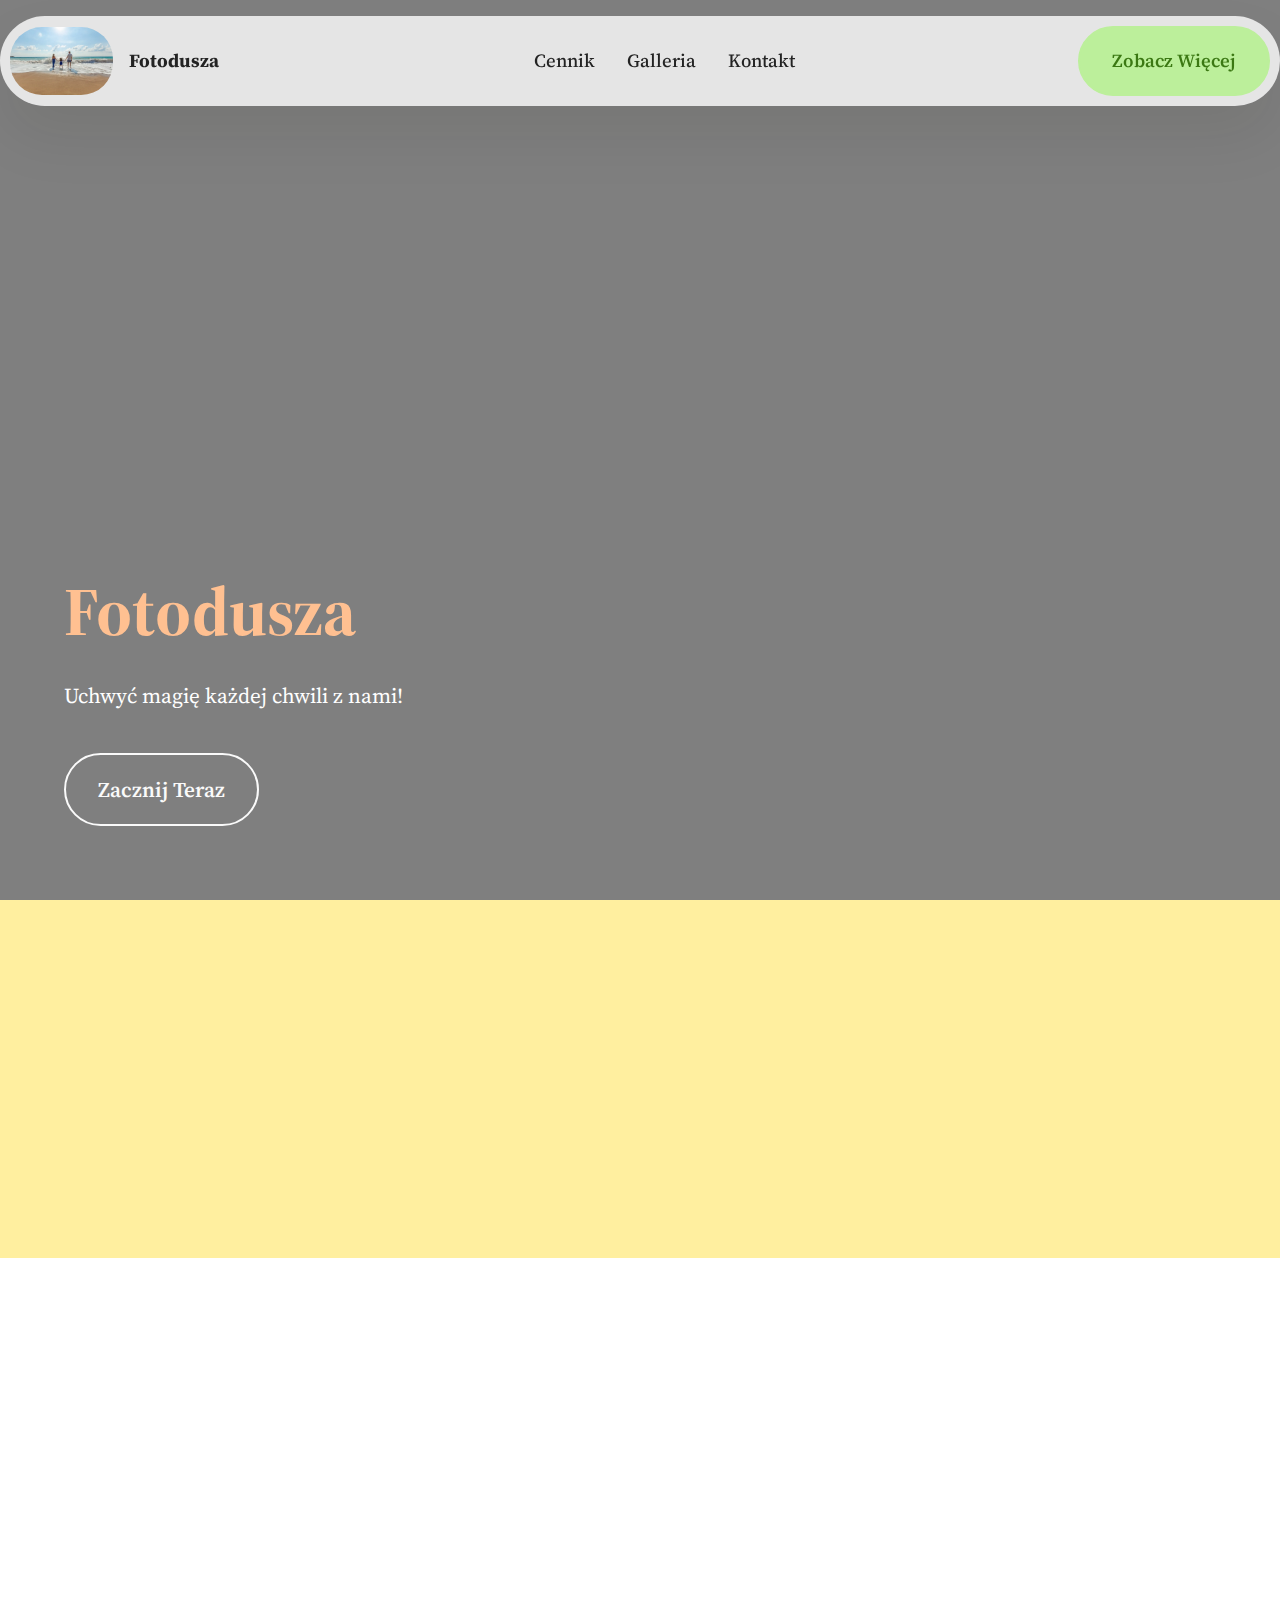
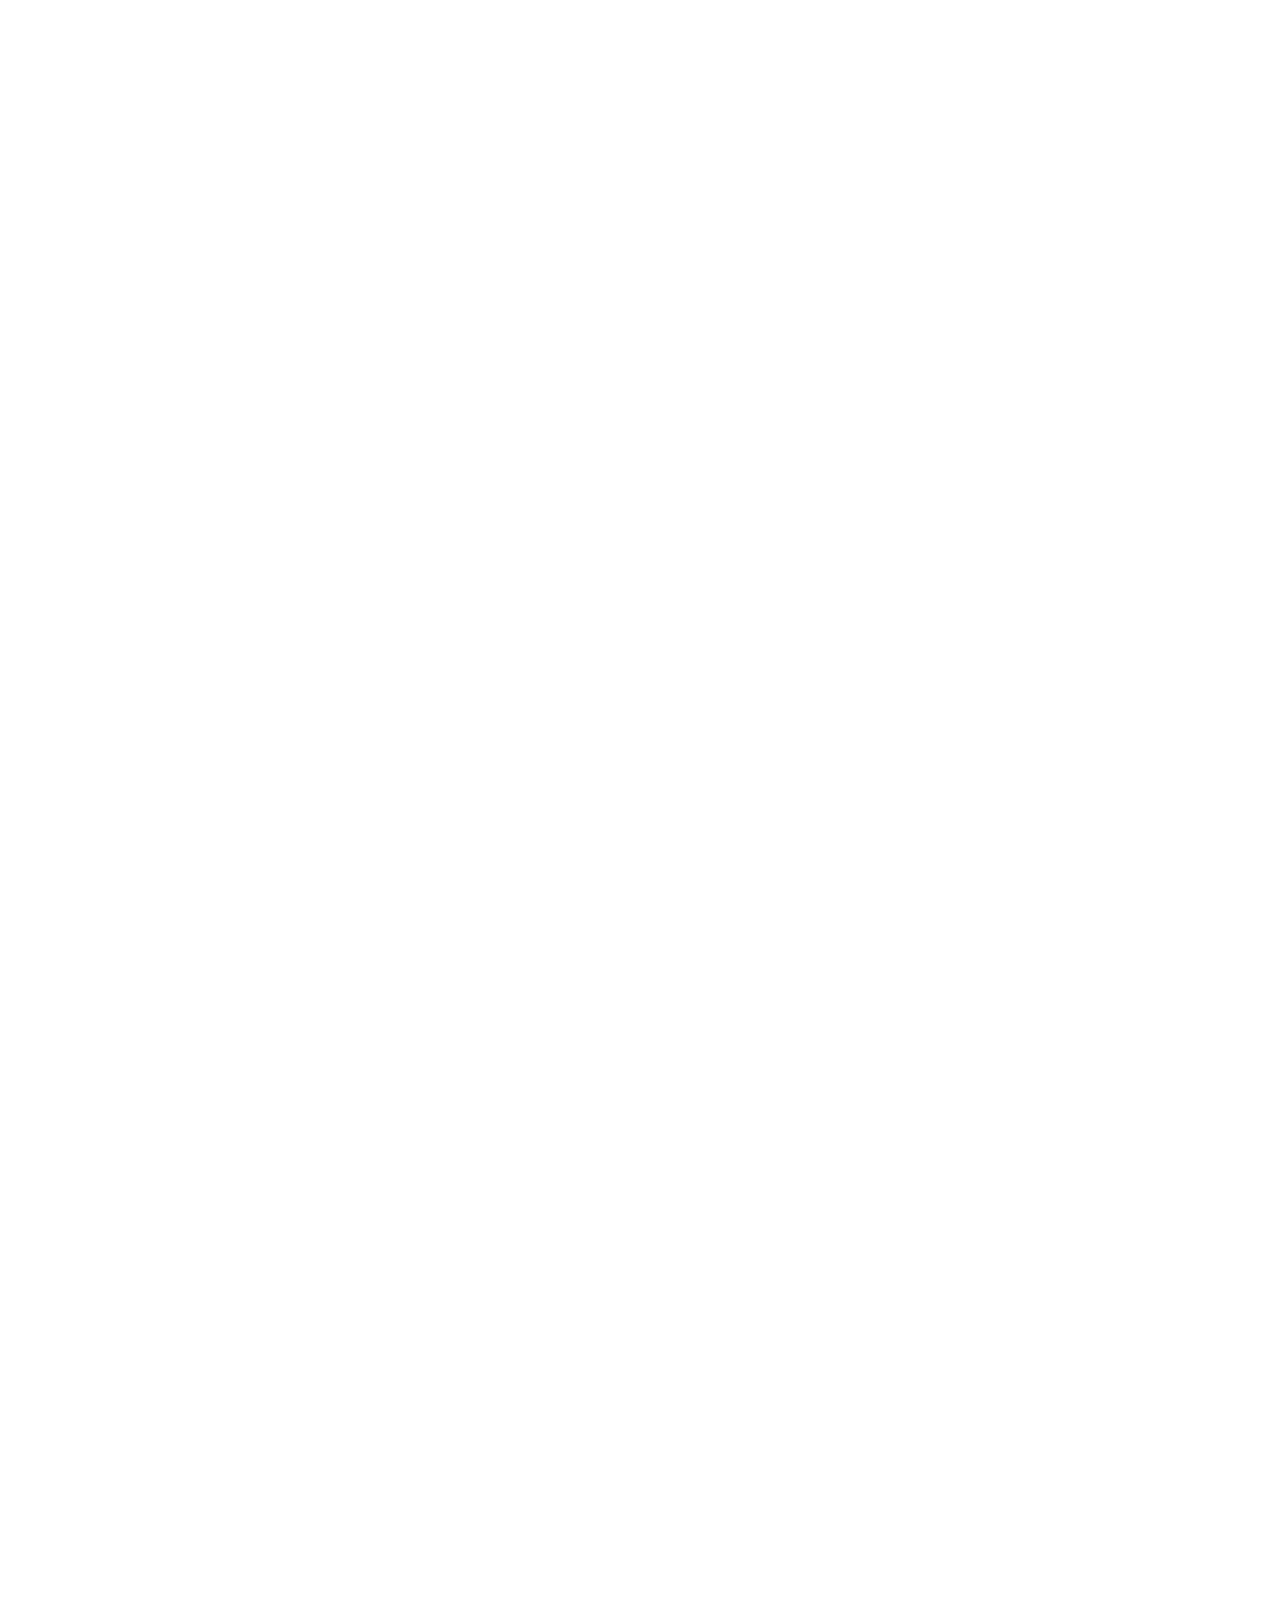
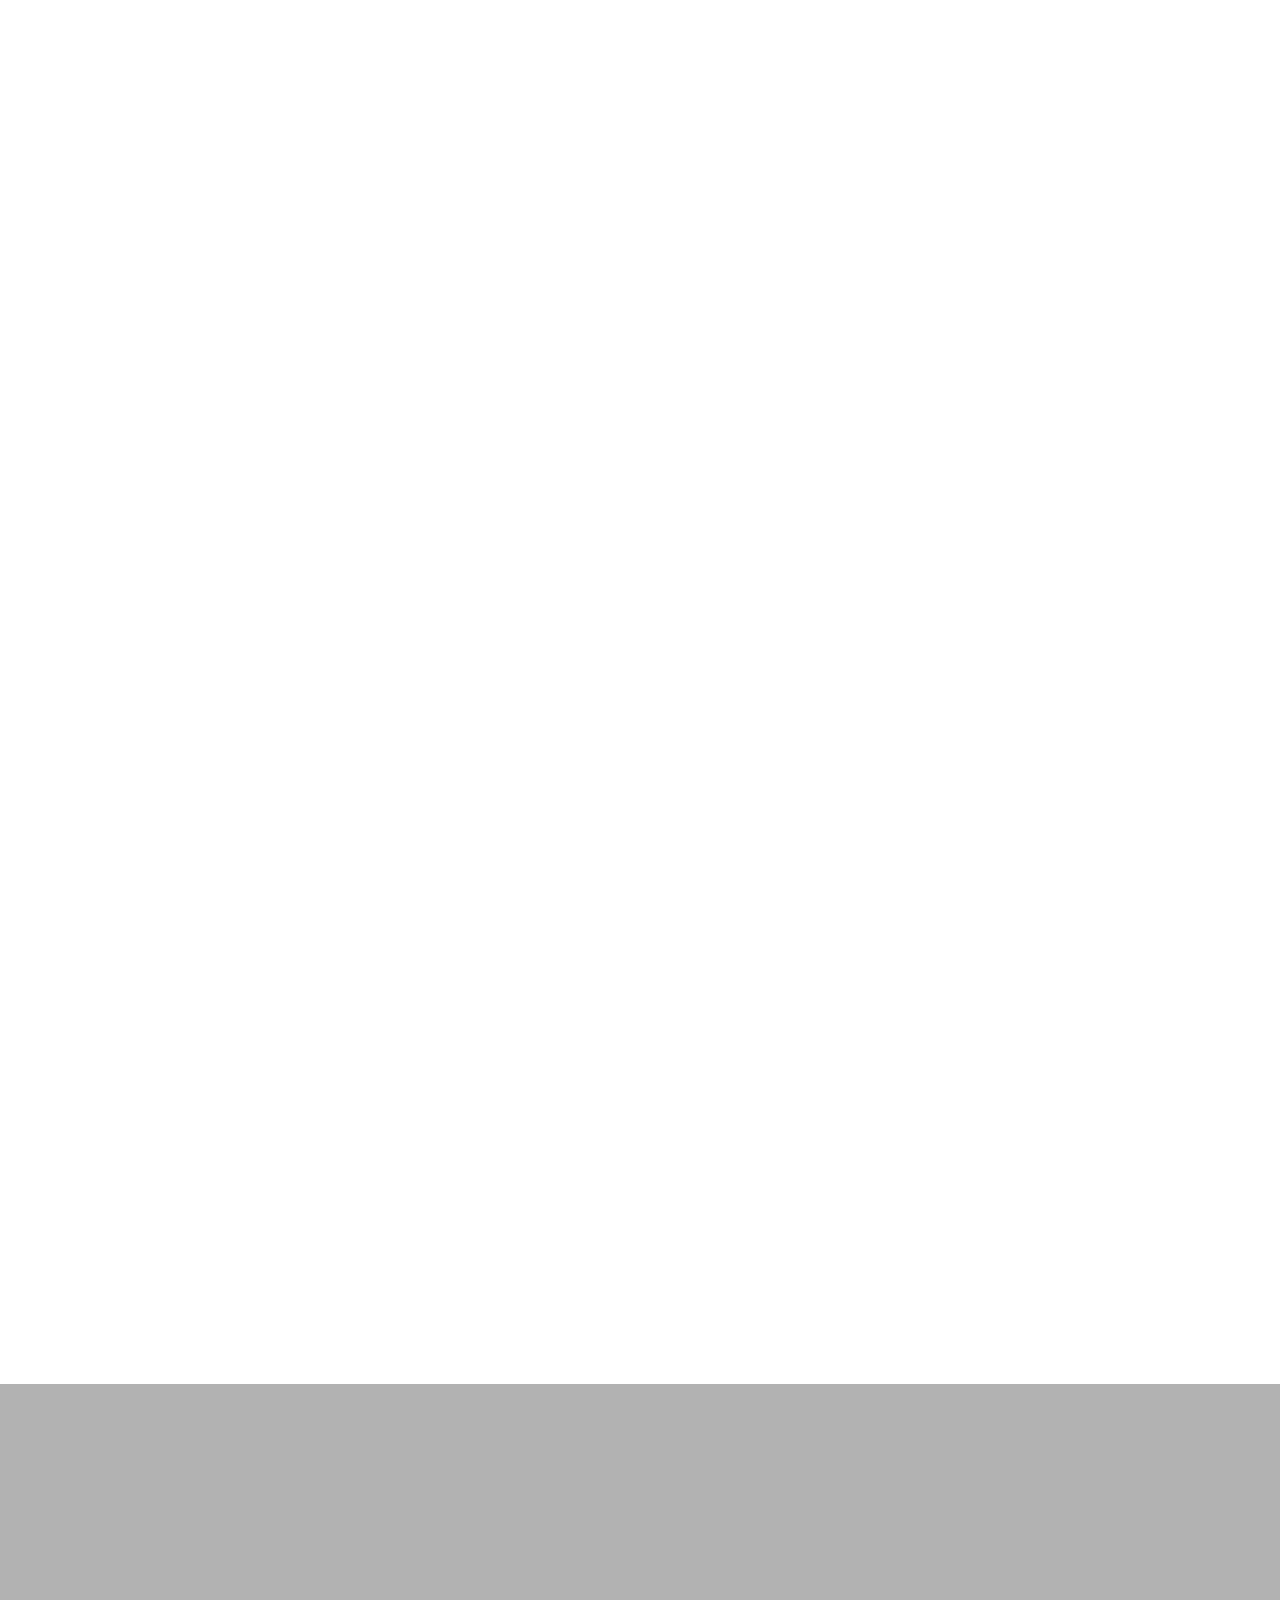
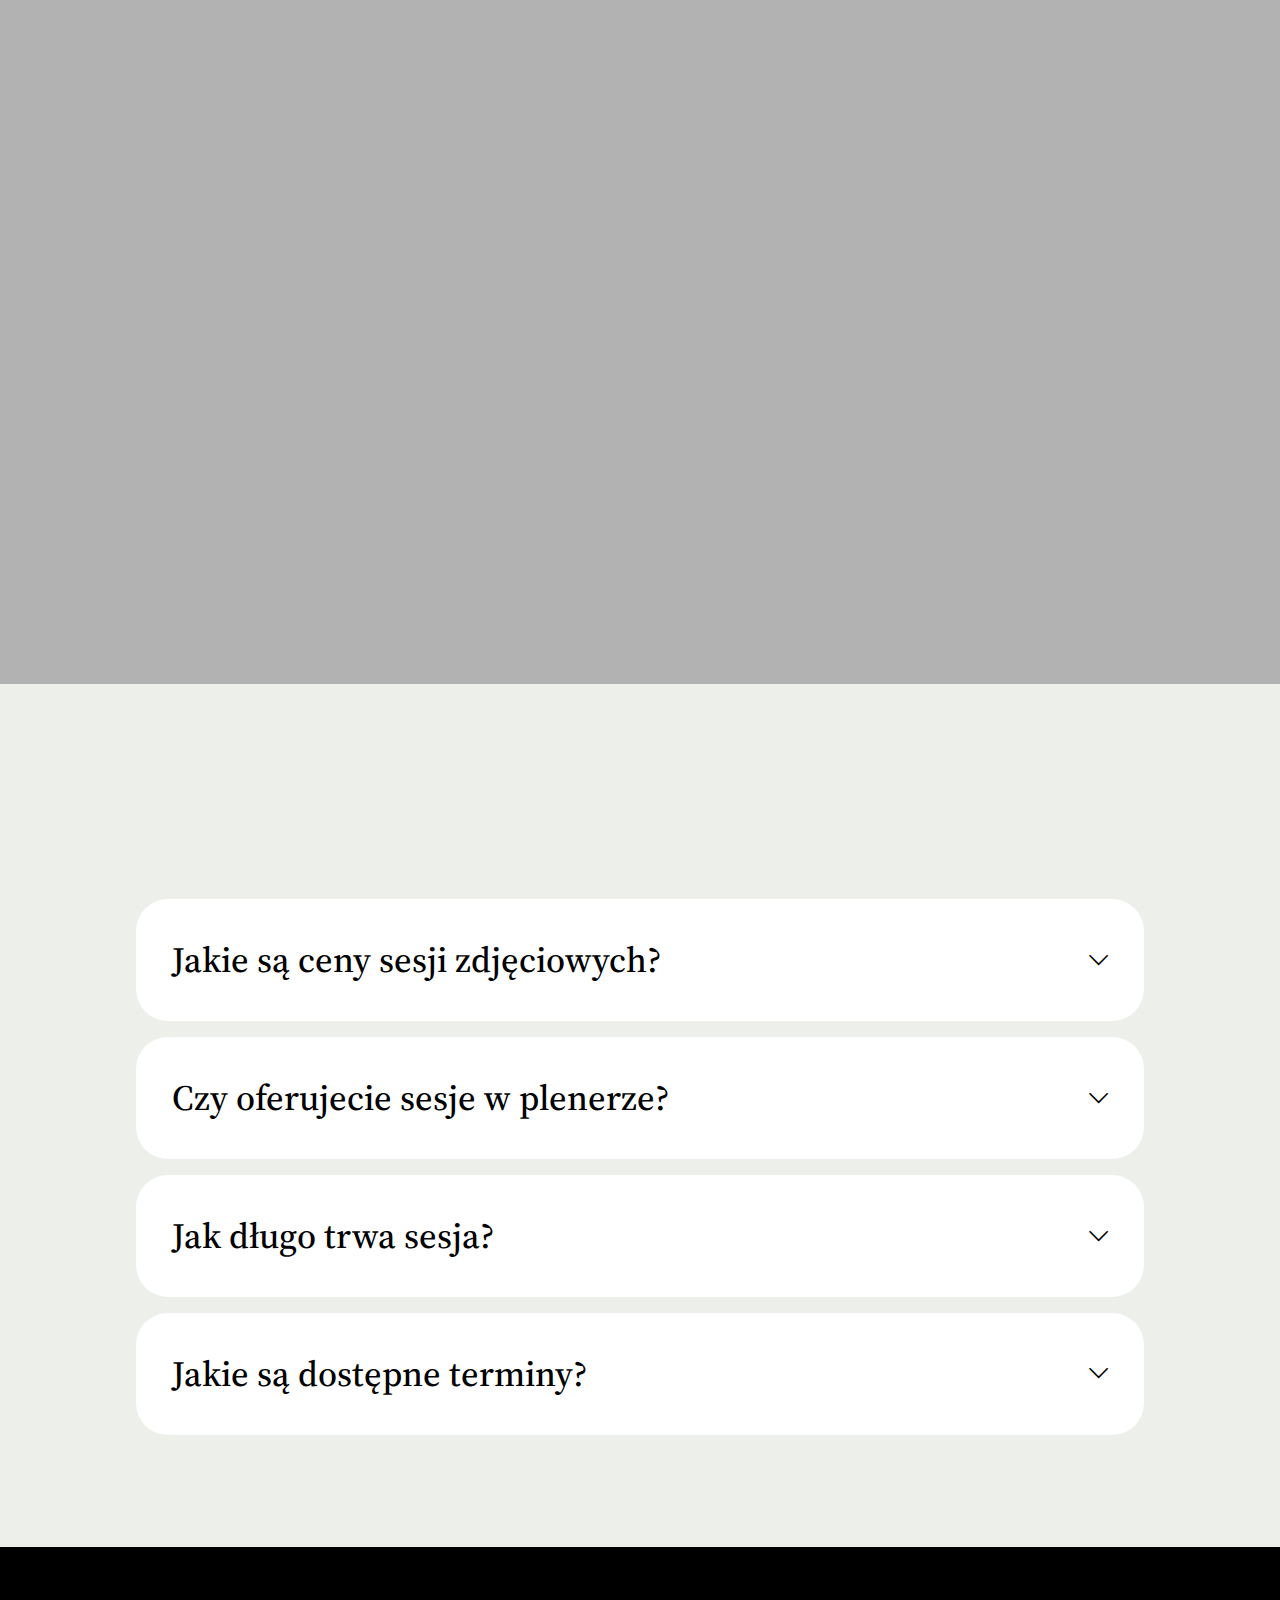
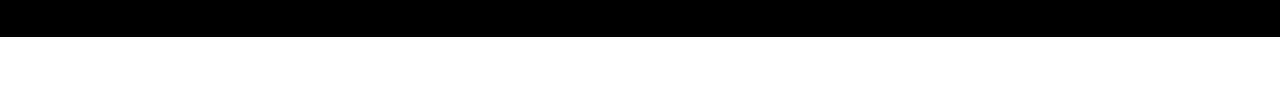
==== index.html @ f5d8857a "create github pages" ====
<!DOCTYPE html>
<html  >
<head>
  <!-- Site made with Mobirise Website Builder v5.9.18, https://mobirise.com -->
  <meta charset="UTF-8">
  <meta http-equiv="X-UA-Compatible" content="IE=edge">
  <meta name="generator" content="Mobirise v5.9.18, mobirise.com">
  <meta name="viewport" content="width=device-width, initial-scale=1, minimum-scale=1">
  <link rel="shortcut icon" href="assets/images/logo-128x94-2.png" type="image/x-icon">
  <meta name="description" content="Oferujemy wyjątkowe sesje zdjęciowe dla rodzin, dzieci oraz na różne okazje. Nasze fotografie uchwycą najpiękniejsze chwile w życiu.">
  
  
  <title>Strona główna</title>
  <link rel="stylesheet" href="assets/web/assets/mobirise-icons2/mobirise2.css">
  <link rel="stylesheet" href="assets/bootstrap/css/bootstrap.min.css">
  <link rel="stylesheet" href="assets/bootstrap/css/bootstrap-grid.min.css">
  <link rel="stylesheet" href="assets/bootstrap/css/bootstrap-reboot.min.css">
  <link rel="stylesheet" href="assets/parallax/jarallax.css">
  <link rel="stylesheet" href="assets/animatecss/animate.css">
  <link rel="stylesheet" href="assets/dropdown/css/style.css">
  <link rel="stylesheet" href="assets/theme/css/style.css">
  <link rel="preload" href="https://fonts.googleapis.com/css2?family=Source+Serif+4:wght@400;700&display=swap&display=swap" as="style" onload="this.onload=null;this.rel='stylesheet'">
  <noscript><link rel="stylesheet" href="https://fonts.googleapis.com/css2?family=Source+Serif+4:wght@400;700&display=swap&display=swap"></noscript>
  <link rel="preload" as="style" href="assets/mobirise/css/mbr-additional.css?v=KzySfZ"><link rel="stylesheet" href="assets/mobirise/css/mbr-additional.css?v=KzySfZ" type="text/css">

  
  
  
</head>
<body>
  
  <section data-bs-version="5.1" class="menu menu2 cid-uyliUuJ8Vn" once="menu" id="menu-5-uyliUuJ8Vn">
	

	<nav class="navbar navbar-dropdown navbar-fixed-top navbar-expand-lg">
		<div class="container">
			<div class="navbar-brand">
				<span class="navbar-logo">
					<a href="home.html">
						<img src="assets/images/photo-1475503572774-15a45e5d60b9.webp" alt="Mobirise Website Builder" style="height: 4.3rem;">
					</a>
				</span>
				<span class="navbar-caption-wrap"><a class="navbar-caption text-black text-primary display-4" href="home.html">Fotodusza</a></span>
			</div>
			<button class="navbar-toggler" type="button" data-toggle="collapse" data-bs-toggle="collapse" data-target="#navbarSupportedContent" data-bs-target="#navbarSupportedContent" aria-controls="navbarNavAltMarkup" aria-expanded="false" aria-label="Toggle navigation">
				<div class="hamburger">
					<span></span>
					<span></span>
					<span></span>
					<span></span>
				</div>
			</button>
			<div class="collapse navbar-collapse" id="navbarSupportedContent">
				<ul class="navbar-nav nav-dropdown" data-app-modern-menu="true"><li class="nav-item">
						<a class="nav-link link text-black text-primary display-4" href="price.html">Cennik</a>
					</li>
					<li class="nav-item">
						<a class="nav-link link text-black text-primary display-4" href="gallery.html" aria-expanded="false">Galleria</a>
					</li>
					<li class="nav-item"><a class="nav-link link text-black text-primary display-4" href="sessionreservation.html">Kontakt</a></li></ul>
				
				<div class="navbar-buttons mbr-section-btn"><a class="btn btn-primary display-4" href="gallery.html">Zobacz Więcej</a></div>
			</div>
		</div>
	</nav>
</section>

<section data-bs-version="5.1" class="header18 cid-uyliUuJtCs mbr-fullscreen" data-bg-video="https://www.youtube.com/watch?v=beuCGBB8l7E" id="hero-15-uyliUuJtCs">
  

  <div class="mbr-overlay" style="opacity: 0.5; background-color: rgb(0, 0, 0);"></div>
  <div class="container-fluid">
    <div class="row">
      <div class="content-wrap col-12 col-md-12">
        <h1 class="mbr-section-title mbr-fonts-style mbr-white mb-4 display-1">
          <strong>Fotodusza</strong></h1>
        
        <p class="mbr-fonts-style mbr-text mbr-white mb-4 display-7">Uchwyć magię każdej chwili z nami!</p>
        <div class="mbr-section-btn"><a class="btn btn-white-outline display-7" href="home.html#pricing-cards-1-uyliUuLAeD">Zacznij Teraz</a></div>
      </div>
    </div>
  </div>
</section>

<section data-bs-version="5.1" class="header09 cid-uyliUuJypc" id="call-to-action-7-uyliUuJypc">
    
    
    
    <div class="container">
        <div class="row">
            <div class="col-12 col-md-8">
                <h1 class="mbr-section-title mbr-fonts-style mb-4 display-1"><strong>Fotodusza</strong></h1>
                <p class="mbr-fonts-style mbr-text mb-4 display-7">Niech Twoje wspomnienia będą wieczne!</p>
                <div class="mbr-section-btn"><a class="btn btn-primary display-7" href="sessionreservation.html">Zarezerwuj Sesję</a> 
                    <a class="btn btn-secondary display-7" href="gallery.html">Przeglądaj Galerię</a></div>
            </div>
        </div>
    </div>
</section>

<section data-bs-version="5.1" class="article4 cid-uyliUuKwSD" id="about-us-4-uyliUuKwSD">
	

	
	

	<div class="container">
		<div class="row justify-content-center">
			<div class="col-12 col-md-12 col-lg-6 image-wrapper">
				<img class="w-100" src="assets/images/img-20241215-wa0000-828x828.webp" alt="Mobirise Website Builder">
			</div>
			<div class="col-12 col-md-12 col-lg">
				<div class="text-wrapper align-left">
					<h1 class="mbr-section-title mbr-fonts-style mb-4 display-2">
						<strong>Zatrzymaj Chwile</strong>
					</h1>
					<p class="mbr-text mbr-fonts-style mb-3 display-7">Tu Anka i Beata. Witaj w naszym świecie, gdzie każda chwila jest wart zatrzymania! Jesteśmy pasjonatkami fotografii rodzinnej, kobiecej i okolicznościowej. Uwielbiamy chwytać te magiczne momenty, które sprawiają, że życie jest piękne.</p>

					<p class="mbr-text mbr-fonts-style mb-3 display-7">Nasze zdjęcia to nie tylko obrazy, to historie pełne emocji, radości i miłości. Z nami każda sesja to przygoda, a każdy uśmiech to skarb, który chcemy uwiecznić na zawsze.</p>
					<p class="mbr-text mbr-fonts-style mb-3 display-7">Nie czekaj, aż życie przeleci obok! Zrób krok w stronę niezapomnianych wspomnień i pozwól nam uchwycić Twoje najpiękniejsze chwile!</p>
					
				</div>
			</div>
		</div>
	</div>
</section>

<section data-bs-version="5.1" class="gallery07 cid-uyliUuJOPd" id="gallery-16-uyliUuJOPd">
  
  
  <div class="container-fluid gallery-wrapper">
    <div class="row justify-content-center">
      <div class="col-12 content-head">
        <div class="mbr-section-head mb-5">
          <h4 class="mbr-section-title mbr-fonts-style align-center mb-0 display-2">
            <strong>Nasze Ujęcia</strong>
          </h4>
          
        </div>
      </div>
    </div>
    <div class="grid-container">
      <div class="grid-container-3 moving-left" style="transform: translate3d(-200px, 0px, 0px);">
        <div class="grid-item">
          <img src="assets/images/zdjcie-whatsapp-2024-12-29-o-23.44.43-b1a44b23-921x921.webp" alt="Mobirise Website Builder">
        </div>
        <div class="grid-item">
          <img src="assets/images/zdjcie-whatsapp-2024-12-29-o-23.44.44-84842226-921x921.webp" alt="Mobirise Website Builder">
        </div>
        <div class="grid-item">
          <img src="assets/images/zdjcie-whatsapp-2024-12-29-o-23.44.44-6c4c3e9f-921x921.webp" alt="Mobirise Website Builder">
        </div>
        <div class="grid-item">
          <img src="assets/images/zdjcie-whatsapp-2024-12-29-o-23.44.44-e406572e-921x921.webp" alt="Mobirise Website Builder">
        </div>
      </div>
    </div>
  </div>
</section>

<section data-bs-version="5.1" class="image02 cid-uyliUuKkl1 mbr-fullscreen mbr-parallax-background" id="image-13-uyliUuKkl1">
    
    
    <div class="container">
        <div class="row"></div>
    </div>
</section>

<section data-bs-version="5.1" class="features03 cid-uyliUuKbkC" id="events-1-uyliUuKbkC">
  
  
  <div class="container-fluid">
    <div class="row justify-content-center mb-5">
      <div class="col-12 content-head">
        
      </div>
    </div>
    <div class="row">
      <div class="item features-image col-12 col-md-6 col-lg-3 active">
        <div class="item-wrapper">
          <div class="item-img mb-3">
            <img src="assets/images/dsc02647-4-646x646.webp" alt="Mobirise Website Builder" title="">
          </div>
          <div class="item-content align-left">
            <h5 class="item-title mbr-fonts-style mt-0 mb-2 display-5">
              <strong>Sesja Rodzinna</strong>
            </h5>
            <p class="mbr-text mbr-fonts-style mb-3 display-7">Zatrzymaj czas z rodziną! Uwiecznij wspólne chwile w pięknej scenerii.</p>
            <p class="mbr-text mbr-fonts-style mb-3 display-7"></p>
            <div class="mbr-section-btn item-footer"><a href="sessionreservation.html" class="btn item-btn btn-primary display-7">Zarezerwuj</a></div>
          </div>
        </div>
      </div>
      <div class="item features-image col-12 col-md-6 col-lg-3">
        <div class="item-wrapper">
          <div class="item-img mb-3">
            <img src="assets/images/dsc02125-646x1034.webp" alt="Mobirise Website Builder" title="" data-slide-to="1" data-bs-slide-to="1">
          </div>
          <div class="item-content align-left">
            <h5 class="item-title mbr-fonts-style mb-2 mt-0 display-5">
              <strong>Sesja Dziecięca</strong>
            </h5>
            <p class="mbr-text mbr-fonts-style mb-3 display-7">Uchwyć beztroskie chwile swojego dziecka w radosnej atmosferze!</p>
            <p class="mbr-text mbr-fonts-style mb-3 display-7"></p>
            <div class="mbr-section-btn item-footer"><a href="sessionreservation.html" class="btn item-btn btn-primary display-7">Zarezerwuj</a></div>
          </div>
        </div>
      </div>
      <div class="item features-image col-12 col-md-6 col-lg-3">
        <div class="item-wrapper">
          <div class="item-img mb-3">
            <img src="assets/images/zdjcie-whatsapp-2024-12-30-o-17.41.54-74c3bacb-646x724.webp" alt="Mobirise Website Builder" title="" data-slide-to="2" data-bs-slide-to="2">
          </div>
          <div class="item-content align-left">
            <h5 class="item-title mbr-fonts-style mb-2 mt-0 display-5">
              <strong>Okazjonalne Sesje Tematyczne</strong>
            </h5>
            <p class="mbr-text mbr-fonts-style mb-3 display-7">Świętuj ważne momenty z nami! Uwiecznij swoje wyjątkowe okazje.</p>
            <p class="mbr-text mbr-fonts-style mb-3 display-7"></p>
            <div class="mbr-section-btn item-footer"><a href="sessionreservation.html" class="btn item-btn btn-primary display-7">Zarezerwuj</a></div>
          </div>
        </div>
      </div>
      <div class="item features-image col-12 col-md-6 col-lg-3">
        <div class="item-wrapper">
          <div class="item-img mb-3">
            <img src="assets/images/zdjcie-whatsapp-2024-12-30-o-17.41.56-5ba23032-646x969.webp" alt="Mobirise Website Builder" title="" data-slide-to="2" data-bs-slide-to="2">
          </div>
          <div class="item-content align-left">
            <h5 class="item-title mbr-fonts-style mb-2 mt-0 display-5">
              <strong>Sesja Kobieca</strong></h5>
            <p class="mbr-text mbr-fonts-style mb-3 display-7">Zanurz się w naturze i stwórz niezapomniane wspomnienia w plenerze!</p>
            <p class="mbr-text mbr-fonts-style mb-3 display-7"></p>
            <div class="mbr-section-btn item-footer"><a href="sessionreservation.html" class="btn item-btn btn-primary display-7">Zarezerwuj</a></div>
          </div>
        </div>
      </div>
    </div>
  </div>
</section>

<section data-bs-version="5.1" class="header18 cid-uyliUuL403 mbr-fullscreen" data-bg-video="https://www.youtube.com/watch?v=5b1ZELvsKmo" id="video-5-uyliUuL403">
  

  <div class="mbr-overlay" style="opacity: 0.3; background-color: rgb(0, 0, 0);"></div>
  <div class="container-fluid">
    <div class="row">
    </div>
  </div>
</section>

<section data-bs-version="5.1" class="list1 cid-uysrzPPRHW" id="list01-n">	
    
	
	<div class="container">
		<div class="row justify-content-center">
			<div class="col-12 col-md-12 col-lg-10 m-auto">
				<div class="content">
					<div class="row justify-content-center mb-5">
						<div class="col-12 content-head">
							<div class="mbr-section-head">
								<h4 class="mbr-section-title mbr-fonts-style align-center mb-0 display-2"><strong>Najczęściej zadawane pytania.</strong></h4>
								
							</div>
						</div>
					</div>
					<div id="bootstrap-accordion_8" class="panel-group accordionStyles accordion" role="tablist" aria-multiselectable="true">
						<div class="card">
							<div class="card-header" role="tab" id="headingOne">
								<a role="button" class="panel-title collapsed" data-toggle="collapse" data-bs-toggle="collapse" data-core="" href="#collapse1_8" aria-expanded="false" aria-controls="collapse1">
									<h6 class="panel-title-edit mbr-semibold mbr-fonts-style mb-0 display-5">Jakie są ceny sesji zdjęciowych?
									</h6>
									<span class="sign mbr-iconfont mobi-mbri-arrow-down"></span>
								</a>
							</div>
							<div id="collapse1_8" class="panel-collapse noScroll collapse" role="tabpanel" aria-labelledby="headingOne" data-parent="#accordion" data-bs-parent="#bootstrap-accordion_8">
								<div class="panel-body">
									<p class="mbr-fonts-style panel-text display-7">Ceny zaczynają się od 200 zł za sesję.</p>
								</div>
							</div>
						</div>
						<div class="card">
							<div class="card-header" role="tab" id="headingOne">
								<a role="button" class="panel-title collapsed" data-toggle="collapse" data-bs-toggle="collapse" data-core="" href="#collapse2_8" aria-expanded="false" aria-controls="collapse2">
									<h6 class="panel-title-edit mbr-semibold mbr-fonts-style mb-0 display-5">Czy oferujecie sesje w plenerze?
									</h6>
									<span class="sign mbr-iconfont mobi-mbri-arrow-down"></span>
								</a>
							</div>
							<div id="collapse2_8" class="panel-collapse noScroll collapse" role="tabpanel" aria-labelledby="headingOne" data-parent="#accordion" data-bs-parent="#bootstrap-accordion_8">
								<div class="panel-body">
									<p class="mbr-fonts-style panel-text display-7">Oczywiście! Plener to nasza specjalność.</p>
								</div>
							</div>
						</div>
						<div class="card">
							<div class="card-header" role="tab" id="headingOne">
								<a role="button" class="panel-title collapsed" data-toggle="collapse" data-bs-toggle="collapse" data-core="" href="#collapse3_8" aria-expanded="false" aria-controls="collapse3">
									<h6 class="panel-title-edit mbr-semibold mbr-fonts-style mb-0 display-5">Jak długo trwa sesja?
									</h6>
									<span class="sign mbr-iconfont mobi-mbri-arrow-down"></span>
								</a>
							</div>
							<div id="collapse3_8" class="panel-collapse noScroll collapse" role="tabpanel" aria-labelledby="headingOne" data-parent="#accordion" data-bs-parent="#bootstrap-accordion_8">
								<div class="panel-body">
									<p class="mbr-fonts-style panel-text display-7">Sesja trwa zazwyczaj 1-2 godziny.</p>
								</div>
							</div>
						</div>
						<div class="card">
							<div class="card-header" role="tab" id="headingOne">
								<a role="button" class="panel-title collapsed" data-toggle="collapse" data-bs-toggle="collapse" data-core="" href="#collapse4_8" aria-expanded="false" aria-controls="collapse4">
									<h6 class="panel-title-edit mbr-semibold mbr-fonts-style mb-0 display-5">Jakie są dostępne terminy?
									</h6>
									<span class="sign mbr-iconfont mobi-mbri-arrow-down"></span>
								</a>
							</div>
							<div id="collapse4_8" class="panel-collapse noScroll collapse" role="tabpanel" aria-labelledby="headingOne" data-parent="#accordion" data-bs-parent="#bootstrap-accordion_8">
								<div class="panel-body">
									<p class="mbr-fonts-style panel-text display-7">Terminy są elastyczne, dostosujemy je do Ciebie.</p>
								</div>
							</div>
						</div>
						
						
					</div>
				</div>
			</div>
		</div>
	</div>
</section>

<section data-bs-version="5.1" class="footer4 cid-uyorxjNtkh" once="footers" id="footer04-i">

    

    

    <div class="container">
        <div class="media-container-row align-center mbr-white">
            <div class="col-12">
                <p class="mbr-text mb-0 mbr-fonts-style display-7">© 2025 Fotodusza</p>
            </div>
        </div>
    </div>
</section><section class="display-7" style="padding: 0;align-items: center;justify-content: center;flex-wrap: wrap;    align-content: center;display: flex;position: relative;height: 4rem;"><a href="https://mobiri.se/3662312" style="flex: 1 1;height: 4rem;position: absolute;width: 100%;z-index: 1;"><img alt="" style="height: 4rem;" src="[data-uri]"></a><p style="margin: 0;text-align: center;" class="display-7">&#8204;</p><a style="z-index:1" href="https://mobirise.com/builder/ai-website-creator.html">AI Website Creator</a></section><script src="assets/bootstrap/js/bootstrap.bundle.min.js"></script>  <script src="assets/parallax/jarallax.js"></script>  <script src="assets/smoothscroll/smooth-scroll.js"></script>  <script src="assets/ytplayer/index.js"></script>  <script src="assets/dropdown/js/navbar-dropdown.js"></script>  <script src="assets/vimeoplayer/player.js"></script>  <script src="assets/scrollgallery/scroll-gallery.js"></script>  <script src="assets/mbr-switch-arrow/mbr-switch-arrow.js"></script>  <script src="assets/theme/js/script.js"></script>  
  
  
  <input name="animation" type="hidden">
  </body>
</html>
---- assets/web/assets/mobirise-icons2/mobirise2.css ----
@font-face {
  font-family: 'Moririse2';
  font-display: swap;
  src:  url('mobirise2.eot?f2bix4');
  src:  url('mobirise2.eot?f2bix4#iefix') format('embedded-opentype'),
    url('mobirise2.ttf?f2bix4') format('truetype'),
    url('mobirise2.woff?f2bix4') format('woff'),
    url('mobirise2.svg?f2bix4#mobirise2') format('svg');
  font-weight: normal;
  font-style: normal;
}

[class^="mobi-"], [class*=" mobi-"] {
  /* use !important to prevent issues with browser extensions that change fonts */
  font-family: 'Moririse2' !important;
  speak: none;
  font-style: normal;
  font-weight: normal;
  font-variant: normal;
  text-transform: none;
  line-height: 1;

  /* Better Font Rendering =========== */
  -webkit-font-smoothing: antialiased;
  -moz-osx-font-smoothing: grayscale;
}

.mobi-mbri-add-submenu:before {
  content: "\e900";
}
.mobi-mbri-alert:before {
  content: "\e901";
}
.mobi-mbri-align-center:before {
  content: "\e902";
}
.mobi-mbri-align-justify:before {
  content: "\e903";
}
.mobi-mbri-align-left:before {
  content: "\e904";
}
.mobi-mbri-align-right:before {
  content: "\e905";
}
.mobi-mbri-android:before {
  content: "\e906";
}
.mobi-mbri-apple:before {
  content: "\e907";
}
.mobi-mbri-arrow-down:before {
  content: "\e908";
}
.mobi-mbri-arrow-next:before {
  content: "\e909";
}
.mobi-mbri-arrow-prev:before {
  content: "\e90a";
}
.mobi-mbri-arrow-up:before {
  content: "\e90b";
}
.mobi-mbri-bold:before {
  content: "\e90c";
}
.mobi-mbri-bookmark:before {
  content: "\e90d";
}
.mobi-mbri-bootstrap:before {
  content: "\e90e";
}
.mobi-mbri-briefcase:before {
  content: "\e90f";
}
.mobi-mbri-browse:before {
  content: "\e910";
}
.mobi-mbri-bulleted-list:before {
  content: "\e911";
}
.mobi-mbri-calendar:before {
  content: "\e912";
}
.mobi-mbri-camera:before {
  content: "\e913";
}
.mobi-mbri-cart-add:before {
  content: "\e914";
}
.mobi-mbri-cart-full:before {
  content: "\e915";
}
.mobi-mbri-cash:before {
  content: "\e916";
}
.mobi-mbri-change-style:before {
  content: "\e917";
}
.mobi-mbri-chat:before {
  content: "\e918";
}
.mobi-mbri-clock:before {
  content: "\e919";
}
.mobi-mbri-close:before {
  content: "\e91a";
}
.mobi-mbri-cloud:before {
  content: "\e91b";
}
.mobi-mbri-code:before {
  content: "\e91c";
}
.mobi-mbri-contact-form:before {
  content: "\e91d";
}
.mobi-mbri-credit-card:before {
  content: "\e91e";
}
.mobi-mbri-cursor-click:before {
  content: "\e91f";
}
.mobi-mbri-cust-feedback:before {
  content: "\e920";
}
.mobi-mbri-database:before {
  content: "\e921";
}
.mobi-mbri-delivery:before {
  content: "\e922";
}
.mobi-mbri-desktop:before {
  content: "\e923";
}
.mobi-mbri-devices:before {
  content: "\e924";
}
.mobi-mbri-down:before {
  content: "\e925";
}
.mobi-mbri-download-2:before {
  content: "\e926";
}
.mobi-mbri-download:before {
  content: "\e927";
}
.mobi-mbri-drag-n-drop-2:before {
  content: "\e928";
}
.mobi-mbri-drag-n-drop:before {
  content: "\e929";
}
.mobi-mbri-edit-2:before {
  content: "\e92a";
}
.mobi-mbri-edit:before {
  content: "\e92b";
}
.mobi-mbri-error:before {
  content: "\e92c";
}
.mobi-mbri-extension:before {
  content: "\e92d";
}
.mobi-mbri-features:before {
  content: "\e92e";
}
.mobi-mbri-file:before {
  content: "\e92f";
}
.mobi-mbri-flag:before {
  content: "\e930";
}
.mobi-mbri-folder:before {
  content: "\e931";
}
.mobi-mbri-gift:before {
  content: "\e932";
}
.mobi-mbri-github:before {
  content: "\e933";
}
.mobi-mbri-globe-2:before {
  content: "\e934";
}
.mobi-mbri-globe:before {
  content: "\e935";
}
.mobi-mbri-growing-chart:before {
  content: "\e936";
}
.mobi-mbri-hearth:before {
  content: "\e937";
}
.mobi-mbri-help:before {
  content: "\e938";
}
.mobi-mbri-home:before {
  content: "\e939";
}
.mobi-mbri-hot-cup:before {
  content: "\e93a";
}
.mobi-mbri-idea:before {
  content: "\e93b";
}
.mobi-mbri-image-gallery:before {
  content: "\e93c";
}
.mobi-mbri-image-slider:before {
  content: "\e93d";
}
.mobi-mbri-info:before {
  content: "\e93e";
}
.mobi-mbri-italic:before {
  content: "\e93f";
}
.mobi-mbri-key:before {
  content: "\e940";
}
.mobi-mbri-laptop:before {
  content: "\e941";
}
.mobi-mbri-layers:before {
  content: "\e942";
}
.mobi-mbri-left-right:before {
  content: "\e943";
}
.mobi-mbri-left:before {
  content: "\e944";
}
.mobi-mbri-letter:before {
  content: "\e945";
}
.mobi-mbri-like:before {
  content: "\e946";
}
.mobi-mbri-link:before {
  content: "\e947";
}
.mobi-mbri-lock:before {
  content: "\e948";
}
.mobi-mbri-login:before {
  content: "\e949";
}
.mobi-mbri-logout:before {
  content: "\e94a";
}
.mobi-mbri-magic-stick:before {
  content: "\e94b";
}
.mobi-mbri-map-pin:before {
  content: "\e94c";
}
.mobi-mbri-menu:before {
  content: "\e94d";
}
.mobi-mbri-mobile-2:before {
  content: "\e94e";
}
.mobi-mbri-mobile-horizontal:before {
  content: "\e94f";
}
.mobi-mbri-mobile:before {
  content: "\e950";
}
.mobi-mbri-mobirise:before {
  content: "\e951";
}
.mobi-mbri-more-horizontal:before {
  content: "\e952";
}
.mobi-mbri-more-vertical:before {
  content: "\e953";
}
.mobi-mbri-music:before {
  content: "\e954";
}
.mobi-mbri-new-file:before {
  content: "\e955";
}
.mobi-mbri-numbered-list:before {
  content: "\e956";
}
.mobi-mbri-opened-folder:before {
  content: "\e957";
}
.mobi-mbri-pages:before {
  content: "\e958";
}
.mobi-mbri-paper-plane:before {
  content: "\e959";
}
.mobi-mbri-paperclip:before {
  content: "\e95a";
}
.mobi-mbri-phone:before {
  content: "\e95b";
}
.mobi-mbri-photo:before {
  content: "\e95c";
}
.mobi-mbri-photos:before {
  content: "\e95d";
}
.mobi-mbri-pin:before {
  content: "\e95e";
}
.mobi-mbri-play:before {
  content: "\e95f";
}
.mobi-mbri-plus:before {
  content: "\e960";
}
.mobi-mbri-preview:before {
  content: "\e961";
}
.mobi-mbri-print:before {
  content: "\e962";
}
.mobi-mbri-protect:before {
  content: "\e963";
}
.mobi-mbri-question:before {
  content: "\e964";
}
.mobi-mbri-quote-left:before {
  content: "\e965";
}
.mobi-mbri-quote-right:before {
  content: "\e966";
}
.mobi-mbri-redo:before {
  content: "\e967";
}
.mobi-mbri-refresh:before {
  content: "\e968";
}
.mobi-mbri-responsive-2:before {
  content: "\e969";
}
.mobi-mbri-responsive:before {
  content: "\e96a";
}
.mobi-mbri-right:before {
  content: "\e96b";
}
.mobi-mbri-rocket:before {
  content: "\e96c";
}
.mobi-mbri-sad-face:before {
  content: "\e96d";
}
.mobi-mbri-sale:before {
  content: "\e96e";
}
.mobi-mbri-save:before {
  content: "\e96f";
}
.mobi-mbri-search:before {
  content: "\e970";
}
.mobi-mbri-setting-2:before {
  content: "\e971";
}
.mobi-mbri-setting-3:before {
  content: "\e972";
}
.mobi-mbri-setting:before {
  content: "\e973";
}
.mobi-mbri-share:before {
  content: "\e974";
}
.mobi-mbri-shopping-bag:before {
  content: "\e975";
}
.mobi-mbri-shopping-basket:before {
  content: "\e976";
}
.mobi-mbri-shopping-cart:before {
  content: "\e977";
}
.mobi-mbri-sites:before {
  content: "\e978";
}
.mobi-mbri-smile-face:before {
  content: "\e979";
}
.mobi-mbri-speed:before {
  content: "\e97a";
}
.mobi-mbri-star:before {
  content: "\e97b";
}
.mobi-mbri-success:before {
  content: "\e97c";
}
.mobi-mbri-sun:before {
  content: "\e97d";
}
.mobi-mbri-sun2:before {
  content: "\e97e";
}
.mobi-mbri-tablet-vertical:before {
  content: "\e97f";
}
.mobi-mbri-tablet:before {
  content: "\e980";
}
.mobi-mbri-target:before {
  content: "\e981";
}
.mobi-mbri-timer:before {
  content: "\e982";
}
.mobi-mbri-to-ftp:before {
  content: "\e983";
}
.mobi-mbri-to-local-drive:before {
  content: "\e984";
}
.mobi-mbri-touch-swipe:before {
  content: "\e985";
}
.mobi-mbri-touch:before {
  content: "\e986";
}
.mobi-mbri-trash:before {
  content: "\e987";
}
.mobi-mbri-underline:before {
  content: "\e988";
}
.mobi-mbri-undo:before {
  content: "\e989";
}
.mobi-mbri-unlink:before {
  content: "\e98a";
}
.mobi-mbri-unlock:before {
  content: "\e98b";
}
.mobi-mbri-up-down:before {
  content: "\e98c";
}
.mobi-mbri-up:before {
  content: "\e98d";
}
.mobi-mbri-update:before {
  content: "\e98e";
}
.mobi-mbri-upload-2:before {
  content: "\e98f";
}
.mobi-mbri-upload:before {
  content: "\e990";
}
.mobi-mbri-user-2:before {
  content: "\e991";
}
.mobi-mbri-user:before {
  content: "\e992";
}
.mobi-mbri-users:before {
  content: "\e993";
}
.mobi-mbri-video-play:before {
  content: "\e994";
}
.mobi-mbri-video:before {
  content: "\e995";
}
.mobi-mbri-watch:before {
  content: "\e996";
}
.mobi-mbri-website-theme-2:before {
  content: "\e997";
}
.mobi-mbri-website-theme:before {
  content: "\e998";
}
.mobi-mbri-wifi:before {
  content: "\e999";
}
.mobi-mbri-windows:before {
  content: "\e99a";
}
.mobi-mbri-zoom-in:before {
  content: "\e99b";
}
.mobi-mbri-zoom-out:before {
  content: "\e99c";
}
---- assets/parallax/jarallax.css ----
.jarallax {
    position: relative;
    z-index: 0;
}
.jarallax > .jarallax-img {
    position: absolute;
    object-fit: cover;
    /* support for plugin https://github.com/bfred-it/object-fit-images */
    font-family: 'object-fit: cover;';
    top: 0;
    left: 0;
    width: 100%;
    height: 100%;
    z-index: -1;
}
---- assets/dropdown/css/style.css ----
.navbar-dropdown {
  left: 0;
  padding: 0;
  position: absolute;
  right: 0;
  top: 0;
  transition: all 0.45s ease;
  z-index: 1030;
  background: #282828; }
  .navbar-dropdown .navbar-logo {
    margin-right: 0.8rem;
    transition: margin 0.3s ease-in-out;
    vertical-align: middle; }
    .navbar-dropdown .navbar-logo img {
      height: 3.125rem;
      transition: all 0.3s ease-in-out; }
    .navbar-dropdown .navbar-logo.mbr-iconfont {
      font-size: 3.125rem;
      line-height: 3.125rem; }
  .navbar-dropdown .navbar-caption {
    font-weight: 700;
    white-space: normal;
    vertical-align: -4px;
    line-height: 3.125rem !important; }
    .navbar-dropdown .navbar-caption, .navbar-dropdown .navbar-caption:hover {
      color: inherit;
      text-decoration: none; }
  .navbar-dropdown .mbr-iconfont + .navbar-caption {
    vertical-align: -1px; }
  .navbar-dropdown.navbar-fixed-top {
    position: fixed; }
  .navbar-dropdown .navbar-brand span {
    vertical-align: -4px; }
  .navbar-dropdown.bg-color.transparent {
    background: none; }
  .navbar-dropdown.navbar-short .navbar-brand {
    padding: 0.625rem 0; }
    .navbar-dropdown.navbar-short .navbar-brand span {
      vertical-align: -1px; }
  .navbar-dropdown.navbar-short .navbar-caption {
    line-height: 2.375rem !important;
    vertical-align: -2px; }
  .navbar-dropdown.navbar-short .navbar-logo {
    margin-right: 0.5rem; }
    .navbar-dropdown.navbar-short .navbar-logo img {
      height: 2.375rem; }
    .navbar-dropdown.navbar-short .navbar-logo.mbr-iconfont {
      font-size: 2.375rem;
      line-height: 2.375rem; }
  .navbar-dropdown.navbar-short .mbr-table-cell {
    height: 3.625rem; }
  .navbar-dropdown .navbar-close {
    left: 0.6875rem;
    position: fixed;
    top: 0.75rem;
    z-index: 1000; }
  .navbar-dropdown .hamburger-icon {
    content: "";
    display: inline-block;
    vertical-align: middle;
    width: 16px;
    -webkit-box-shadow: 0 -6px 0 1px #282828,0 0 0 1px #282828,0 6px 0 1px #282828;
    -moz-box-shadow: 0 -6px 0 1px #282828,0 0 0 1px #282828,0 6px 0 1px #282828;
    box-shadow: 0 -6px 0 1px #282828,0 0 0 1px #282828,0 6px 0 1px #282828; }

.dropdown-menu .dropdown-toggle[data-toggle="dropdown-submenu"]::after {
  border-bottom: 0.35em solid transparent;
  border-left: 0.35em solid;
  border-right: 0;
  border-top: 0.35em solid transparent;
  margin-left: 0.3rem; }

.dropdown-menu .dropdown-item:focus {
  outline: 0; }

.nav-dropdown {
  font-size: 0.75rem;
  font-weight: 500;
  height: auto !important; }
  .nav-dropdown .nav-btn {
    padding-left: 1rem; }
  .nav-dropdown .link {
    margin: .667em 1.667em;
    font-weight: 500;
    padding: 0;
    transition: color .2s ease-in-out; }
    .nav-dropdown .link.dropdown-toggle {
      margin-right: 2.583em; }
      .nav-dropdown .link.dropdown-toggle::after {
        margin-left: .25rem;
        border-top: 0.35em solid;
        border-right: 0.35em solid transparent;
        border-left: 0.35em solid transparent;
        border-bottom: 0; }
      .nav-dropdown .link.dropdown-toggle[aria-expanded="true"] {
        margin: 0;
        padding: 0.667em 3.263em  0.667em 1.667em; }
  .nav-dropdown .link::after,
  .nav-dropdown .dropdown-item::after {
    color: inherit; }
  .nav-dropdown .btn {
    font-size: 0.75rem;
    font-weight: 700;
    letter-spacing: 0;
    margin-bottom: 0;
    padding-left: 1.25rem;
    padding-right: 1.25rem; }
  .nav-dropdown .dropdown-menu {
    border-radius: 0;
    border: 0;
    left: 0;
    margin: 0;
    padding-bottom: 1.25rem;
    padding-top: 1.25rem;
    position: relative; }
  .nav-dropdown .dropdown-submenu {
    margin-left: 0.125rem;
    top: 0; }
  .nav-dropdown .dropdown-item {
    font-weight: 500;
    line-height: 2;
    padding: 0.3846em 4.615em 0.3846em 1.5385em;
    position: relative;
    transition: color .2s ease-in-out, background-color .2s ease-in-out; }
    .nav-dropdown .dropdown-item::after {
      margin-top: -0.3077em;
      position: absolute;
      right: 1.1538em;
      top: 50%; }
    .nav-dropdown .dropdown-item:focus, .nav-dropdown .dropdown-item:hover {
      background: none; }

@media (max-width: 767px) {
  .nav-dropdown.navbar-toggleable-sm {
    bottom: 0;
    display: none;
    left: 0;
    overflow-x: hidden;
    position: fixed;
    top: 0;
    transform: translateX(-100%);
    -ms-transform: translateX(-100%);
    -webkit-transform: translateX(-100%);
    width: 18.75rem;
    z-index: 999; } }
.nav-dropdown.navbar-toggleable-xl {
  bottom: 0;
  display: none;
  left: 0;
  overflow-x: hidden;
  position: fixed;
  top: 0;
  transform: translateX(-100%);
  -ms-transform: translateX(-100%);
  -webkit-transform: translateX(-100%);
  width: 18.75rem;
  z-index: 999; }

.nav-dropdown-sm {
  display: block !important;
  overflow-x: hidden;
  overflow: auto;
  padding-top: 3.875rem; }
  .nav-dropdown-sm::after {
    content: "";
    display: block;
    height: 3rem;
    width: 100%; }
  .nav-dropdown-sm.collapse.in ~ .navbar-close {
    display: block !important; }
  .nav-dropdown-sm.collapsing, .nav-dropdown-sm.collapse.in {
    transform: translateX(0);
    -ms-transform: translateX(0);
    -webkit-transform: translateX(0);
    transition: all 0.25s ease-out;
    -webkit-transition: all 0.25s ease-out;
    background: #282828; }
  .nav-dropdown-sm.collapsing[aria-expanded="false"] {
    transform: translateX(-100%);
    -ms-transform: translateX(-100%);
    -webkit-transform: translateX(-100%); }
  .nav-dropdown-sm .nav-item {
    display: block;
    margin-left: 0 !important;
    padding-left: 0; }
  .nav-dropdown-sm .link,
  .nav-dropdown-sm .dropdown-item {
    border-top: 1px dotted rgba(255, 255, 255, 0.1);
    font-size: 0.8125rem;
    line-height: 1.6;
    margin: 0 !important;
    padding: 0.875rem 2.4rem 0.875rem 1.5625rem !important;
    position: relative;
    white-space: normal; }
    .nav-dropdown-sm .link:focus, .nav-dropdown-sm .link:hover,
    .nav-dropdown-sm .dropdown-item:focus,
    .nav-dropdown-sm .dropdown-item:hover {
      background: rgba(0, 0, 0, 0.2) !important;
      color: #c0a375; }
  .nav-dropdown-sm .nav-btn {
    position: relative;
    padding: 1.5625rem 1.5625rem 0 1.5625rem; }
    .nav-dropdown-sm .nav-btn::before {
      border-top: 1px dotted rgba(255, 255, 255, 0.1);
      content: "";
      left: 0;
      position: absolute;
      top: 0;
      width: 100%; }
    .nav-dropdown-sm .nav-btn + .nav-btn {
      padding-top: 0.625rem; }
      .nav-dropdown-sm .nav-btn + .nav-btn::before {
        display: none; }
  .nav-dropdown-sm .btn {
    padding: 0.625rem 0; }
  .nav-dropdown-sm .dropdown-toggle[data-toggle="dropdown-submenu"]::after {
    margin-left: .25rem;
    border-top: 0.35em solid;
    border-right: 0.35em solid transparent;
    border-left: 0.35em solid transparent;
    border-bottom: 0; }
  .nav-dropdown-sm .dropdown-toggle[data-toggle="dropdown-submenu"][aria-expanded="true"]::after {
    border-top: 0;
    border-right: 0.35em solid transparent;
    border-left: 0.35em solid transparent;
    border-bottom: 0.35em solid; }
  .nav-dropdown-sm .dropdown-menu {
    margin: 0;
    padding: 0;
    position: relative;
    top: 0;
    left: 0;
    width: 100%;
    border: 0;
    float: none;
    border-radius: 0;
    background: none; }
  .nav-dropdown-sm .dropdown-submenu {
    left: 100%;
    margin-left: 0.125rem;
    margin-top: -1.25rem;
    top: 0; }

.navbar-toggleable-sm .nav-dropdown .dropdown-menu {
  position: absolute; }

.navbar-toggleable-sm .nav-dropdown .dropdown-submenu {
  left: 100%;
  margin-left: 0.125rem;
  margin-top: -1.25rem;
  top: 0; }

.navbar-toggleable-sm.opened .nav-dropdown .dropdown-menu {
  position: relative; }

.navbar-toggleable-sm.opened .nav-dropdown .dropdown-submenu {
  left: 0;
  margin-left: 00rem;
  margin-top: 0rem;
  top: 0; }

.is-builder .nav-dropdown.collapsing {
  transition: none !important; }
---- assets/theme/css/style.css ----
@charset "UTF-8";
section {
  background-color: #ffffff;
}

body {
  font-style: normal;
  line-height: 1.5;
  font-weight: 400;
  color: #232323;
  position: relative;
}

button {
  background-color: transparent;
  border-color: transparent;
}

.embla__button,
.carousel-control {
  background-color: #edefea !important;
  opacity: 0.8 !important;
  color: #464845 !important;
  border-color: #edefea !important;
}

.carousel .close,
.modalWindow .close {
  background-color: #edefea !important;
  color: #464845 !important;
  border-color: #edefea !important;
  opacity: 0.8 !important;
}

.carousel .close:hover,
.modalWindow .close:hover {
  opacity: 1 !important;
}

.carousel-indicators li {
  background-color: #edefea !important;
  border: 2px solid #464845 !important;
}

.carousel-indicators li:hover,
.carousel-indicators li:active {
  opacity: 0.8 !important;
}

.embla__button:hover,
.carousel-control:hover {
  background-color: #edefea !important;
  opacity: 1 !important;
}

.modalWindow-video-container {
  height: 80%;
}

section,
.container,
.container-fluid {
  position: relative;
  word-wrap: break-word;
}

a.mbr-iconfont:hover {
  text-decoration: none;
}

.article .lead p,
.article .lead ul,
.article .lead ol,
.article .lead pre,
.article .lead blockquote {
  margin-bottom: 0;
}

a {
  font-style: normal;
  font-weight: 400;
  cursor: pointer;
}
a, a:hover {
  text-decoration: none;
}

.mbr-section-title {
  font-style: normal;
  line-height: 1.3;
}

.mbr-section-subtitle {
  line-height: 1.3;
}

.mbr-text {
  font-style: normal;
  line-height: 1.7;
}

h1,
h2,
h3,
h4,
h5,
h6,
.display-1,
.display-2,
.display-4,
.display-5,
.display-7,
span,
p,
a {
  line-height: 1;
  word-break: break-word;
  word-wrap: break-word;
  font-weight: 400;
}

b,
strong {
  font-weight: bold;
}

input:-webkit-autofill, input:-webkit-autofill:hover, input:-webkit-autofill:focus, input:-webkit-autofill:active {
  transition-delay: 9999s;
  -webkit-transition-property: background-color, color;
  transition-property: background-color, color;
}

textarea[type=hidden] {
  display: none;
}

section {
  background-position: 50% 50%;
  background-repeat: no-repeat;
  background-size: cover;
}
section .mbr-background-video,
section .mbr-background-video-preview {
  position: absolute;
  bottom: 0;
  left: 0;
  right: 0;
  top: 0;
}

.hidden {
  visibility: hidden;
}

.mbr-z-index20 {
  z-index: 20;
}

/*! Base colors */
.mbr-white {
  color: #ffffff;
}

.mbr-black {
  color: #111111;
}

.mbr-bg-white {
  background-color: #ffffff;
}

.mbr-bg-black {
  background-color: #000000;
}

/*! Text-aligns */
.align-left {
  text-align: left;
}

.align-center {
  text-align: center;
}

.align-right {
  text-align: right;
}

/*! Font-weight  */
.mbr-light {
  font-weight: 300;
}

.mbr-regular {
  font-weight: 400;
}

.mbr-semibold {
  font-weight: 500;
}

.mbr-bold {
  font-weight: 700;
}

/*! Media  */
.media-content {
  flex-basis: 100%;
}

.media-container-row {
  display: flex;
  flex-direction: row;
  flex-wrap: wrap;
  justify-content: center;
  align-content: center;
  align-items: start;
}
.media-container-row .media-size-item {
  width: 400px;
}

.media-container-column {
  display: flex;
  flex-direction: column;
  flex-wrap: wrap;
  justify-content: center;
  align-content: center;
  align-items: stretch;
}
.media-container-column > * {
  width: 100%;
}

@media (min-width: 992px) {
  .media-container-row {
    flex-wrap: nowrap;
  }
}
figure {
  margin-bottom: 0;
  overflow: hidden;
}

figure[mbr-media-size] {
  transition: width 0.1s;
}

img,
iframe {
  display: block;
  width: 100%;
}

.card {
  background-color: transparent;
  border: none;
}

.card-box {
  width: 100%;
}

.card-img {
  text-align: center;
  flex-shrink: 0;
  -webkit-flex-shrink: 0;
}

.media {
  max-width: 100%;
  margin: 0 auto;
}

.mbr-figure {
  align-self: center;
}

.media-container > div {
  max-width: 100%;
}

.mbr-figure img,
.card-img img {
  width: 100%;
}

@media (max-width: 991px) {
  .media-size-item {
    width: auto !important;
  }
  .media {
    width: auto;
  }
  .mbr-figure {
    width: 100% !important;
  }
}
/*! Buttons */
.mbr-section-btn {
  margin-left: -0.6rem;
  margin-right: -0.6rem;
  font-size: 0;
}

.btn {
  font-weight: 600;
  border-width: 1px;
  font-style: normal;
  margin: 0.6rem 0.6rem;
  white-space: normal;
  transition: all 0.2s ease-in-out;
  display: inline-flex;
  align-items: center;
  justify-content: center;
  word-break: break-word;
}

.btn-sm {
  font-weight: 600;
  letter-spacing: 0px;
  transition: all 0.3s ease-in-out;
}

.btn-md {
  font-weight: 600;
  letter-spacing: 0px;
  transition: all 0.3s ease-in-out;
}

.btn-lg {
  font-weight: 600;
  letter-spacing: 0px;
  transition: all 0.3s ease-in-out;
}

.btn-form {
  margin: 0;
}
.btn-form:hover {
  cursor: pointer;
}

nav .mbr-section-btn {
  margin-left: 0rem;
  margin-right: 0rem;
}

/*! Btn icon margin */
.btn .mbr-iconfont,
.btn.btn-sm .mbr-iconfont {
  order: 1;
  cursor: pointer;
  margin-left: 0.5rem;
  vertical-align: sub;
}

.btn.btn-md .mbr-iconfont,
.btn.btn-md .mbr-iconfont {
  margin-left: 0.8rem;
}

.mbr-regular {
  font-weight: 400;
}

.mbr-semibold {
  font-weight: 500;
}

.mbr-bold {
  font-weight: 700;
}

[type=submit] {
  -webkit-appearance: none;
}

/*! Full-screen */
.mbr-fullscreen .mbr-overlay {
  min-height: 100vh;
}

.mbr-fullscreen {
  display: flex;
  display: -moz-flex;
  display: -ms-flex;
  display: -o-flex;
  align-items: center;
  min-height: 100vh;
  padding-top: 3rem;
  padding-bottom: 3rem;
}

/*! Map */
.map {
  height: 25rem;
  position: relative;
}
.map iframe {
  width: 100%;
  height: 100%;
}

/*! Scroll to top arrow */
.mbr-arrow-up {
  bottom: 25px;
  right: 90px;
  position: fixed;
  text-align: right;
  z-index: 5000;
  color: #ffffff;
  font-size: 22px;
}

.mbr-arrow-up a {
  background: rgba(0, 0, 0, 0.2);
  border-radius: 50%;
  color: #fff;
  display: inline-block;
  height: 60px;
  width: 60px;
  border: 2px solid #fff;
  outline-style: none !important;
  position: relative;
  text-decoration: none;
  transition: all 0.3s ease-in-out;
  cursor: pointer;
  text-align: center;
}
.mbr-arrow-up a:hover {
  background-color: rgba(0, 0, 0, 0.4);
}
.mbr-arrow-up a i {
  line-height: 60px;
}

.mbr-arrow-up-icon {
  display: block;
  color: #fff;
}

.mbr-arrow-up-icon::before {
  content: "›";
  display: inline-block;
  font-family: serif;
  font-size: 22px;
  line-height: 1;
  font-style: normal;
  position: relative;
  top: 6px;
  left: -4px;
  transform: rotate(-90deg);
}

/*! Arrow Down */
.mbr-arrow {
  position: absolute;
  bottom: 45px;
  left: 50%;
  width: 60px;
  height: 60px;
  cursor: pointer;
  background-color: rgba(80, 80, 80, 0.5);
  border-radius: 50%;
  transform: translateX(-50%);
}
@media (max-width: 767px) {
  .mbr-arrow {
    display: none;
  }
}
.mbr-arrow > a {
  display: inline-block;
  text-decoration: none;
  outline-style: none;
  animation: arrowdown 1.7s ease-in-out infinite;
  color: #ffffff;
}
.mbr-arrow > a > i {
  position: absolute;
  top: -2px;
  left: 15px;
  font-size: 2rem;
}

#scrollToTop a i::before {
  content: "";
  position: absolute;
  display: block;
  border-bottom: 2.5px solid #fff;
  border-left: 2.5px solid #fff;
  width: 27.8%;
  height: 27.8%;
  left: 50%;
  top: 51%;
  transform: translateY(-30%) translateX(-50%) rotate(135deg);
}

@keyframes arrowdown {
  0% {
    transform: translateY(0px);
  }
  50% {
    transform: translateY(-5px);
  }
  100% {
    transform: translateY(0px);
  }
}
@media (max-width: 500px) {
  .mbr-arrow-up {
    left: 0;
    right: 0;
    text-align: center;
  }
}
/*Gradients animation*/
@keyframes gradient-animation {
  from {
    background-position: 0% 100%;
    animation-timing-function: ease-in-out;
  }
  to {
    background-position: 100% 0%;
    animation-timing-function: ease-in-out;
  }
}
.bg-gradient {
  background-size: 200% 200%;
  animation: gradient-animation 5s infinite alternate;
  -webkit-animation: gradient-animation 5s infinite alternate;
}

.menu .navbar-brand {
  display: -webkit-flex;
}
.menu .navbar-brand span {
  display: flex;
  display: -webkit-flex;
}
.menu .navbar-brand .navbar-caption-wrap {
  display: -webkit-flex;
}
.menu .navbar-brand .navbar-logo img {
  display: -webkit-flex;
  width: auto;
}
@media (min-width: 768px) and (max-width: 991px) {
  .menu .navbar-toggleable-sm .navbar-nav {
    display: -ms-flexbox;
  }
}
@media (max-width: 991px) {
  .menu .navbar-collapse {
    max-height: 93.5vh;
  }
  .menu .navbar-collapse.show {
    overflow: auto;
  }
}
@media (min-width: 992px) {
  .menu .navbar-nav.nav-dropdown {
    display: -webkit-flex;
  }
  .menu .navbar-toggleable-sm .navbar-collapse {
    display: -webkit-flex !important;
  }
  .menu .collapsed .navbar-collapse {
    max-height: 93.5vh;
  }
  .menu .collapsed .navbar-collapse.show {
    overflow: auto;
  }
}
@media (max-width: 767px) {
  .menu .navbar-collapse {
    max-height: 80vh;
  }
}

.nav-link .mbr-iconfont {
  margin-right: 0.5rem;
}

.navbar {
  display: -webkit-flex;
  -webkit-flex-wrap: wrap;
  -webkit-align-items: center;
  -webkit-justify-content: space-between;
}

.navbar-collapse {
  -webkit-flex-basis: 100%;
  -webkit-flex-grow: 1;
  -webkit-align-items: center;
}

.nav-dropdown .link {
  padding: 0.667em 1.667em !important;
  margin: 0 !important;
}

.nav {
  display: -webkit-flex;
  -webkit-flex-wrap: wrap;
}

.row {
  display: -webkit-flex;
  -webkit-flex-wrap: wrap;
}

.justify-content-center {
  -webkit-justify-content: center;
}

.form-inline {
  display: -webkit-flex;
}

.card-wrapper {
  -webkit-flex: 1;
}

.carousel-control {
  z-index: 10;
  display: -webkit-flex;
}

.carousel-controls {
  display: -webkit-flex;
}

.media {
  display: -webkit-flex;
}

.form-group:focus {
  outline: none;
}

.jq-selectbox__select {
  padding: 7px 0;
  position: relative;
}

.jq-selectbox__dropdown {
  overflow: hidden;
  border-radius: 10px;
  position: absolute;
  top: 100%;
  left: 0 !important;
  width: 100% !important;
}

.jq-selectbox__trigger-arrow {
  right: 0;
  transform: translateY(-50%);
}

.jq-selectbox li {
  padding: 1.07em 0.5em;
}

input[type=range] {
  padding-left: 0 !important;
  padding-right: 0 !important;
}

.modal-dialog,
.modal-content {
  height: 100%;
}

.modal-dialog .carousel-inner {
  height: calc(100vh - 1.75rem);
}
@media (max-width: 575px) {
  .modal-dialog .carousel-inner {
    height: calc(100vh - 1rem);
  }
}

.carousel-item {
  text-align: center;
}

.carousel-item img {
  margin: auto;
}

.navbar-toggler {
  align-self: flex-start;
  padding: 0.25rem 0.75rem;
  font-size: 1.25rem;
  line-height: 1;
  background: transparent;
  border: 1px solid transparent;
  border-radius: 0.25rem;
}

.navbar-toggler:focus,
.navbar-toggler:hover {
  text-decoration: none;
  box-shadow: none;
}

.navbar-toggler-icon {
  display: inline-block;
  width: 1.5em;
  height: 1.5em;
  vertical-align: middle;
  content: "";
  background: no-repeat center center;
  background-size: 100% 100%;
}

.navbar-toggler-left {
  position: absolute;
  left: 1rem;
}

.navbar-toggler-right {
  position: absolute;
  right: 1rem;
}

.card-img {
  width: auto;
}

.menu .navbar.collapsed:not(.beta-menu) {
  flex-direction: column;
}

.carousel-item.active,
.carousel-item-next,
.carousel-item-prev {
  display: flex;
}

.note-air-layout .dropup .dropdown-menu,
.note-air-layout .navbar-fixed-bottom .dropdown .dropdown-menu {
  bottom: initial !important;
}

html,
body {
  height: auto;
  min-height: 100vh;
}

.dropup .dropdown-toggle::after {
  display: none;
}

.form-asterisk {
  font-family: initial;
  position: absolute;
  top: -2px;
  font-weight: normal;
}

.form-control-label {
  position: relative;
  cursor: pointer;
  margin-bottom: 0.357em;
  padding: 0;
}

.alert {
  color: #ffffff;
  border-radius: 0;
  border: 0;
  font-size: 1.1rem;
  line-height: 1.5;
  margin-bottom: 1.875rem;
  padding: 1.25rem;
  position: relative;
  text-align: center;
}
.alert.alert-form::after {
  background-color: inherit;
  bottom: -7px;
  content: "";
  display: block;
  height: 14px;
  left: 50%;
  margin-left: -7px;
  position: absolute;
  transform: rotate(45deg);
  width: 14px;
}

.form-control {
  background-color: #ffffff;
  background-clip: border-box;
  color: #232323;
  line-height: 1rem !important;
  height: auto;
  padding: 1.2rem 2rem;
  transition: border-color 0.25s ease 0s;
  border: 1px solid transparent !important;
  border-radius: 4px;
  box-shadow: rgba(0, 0, 0, 0.07) 0px 1px 1px 0px, rgba(0, 0, 0, 0.07) 0px 1px 3px 0px, rgba(0, 0, 0, 0.03) 0px 0px 0px 1px;
}
.form-active .form-control:invalid {
  border-color: red;
}

.row > * {
  padding-right: 1rem;
  padding-left: 1rem;
}

form .row {
  margin-left: -0.6rem;
  margin-right: -0.6rem;
}
form .row [class*=col] {
  padding-left: 0.6rem;
  padding-right: 0.6rem;
}

form .mbr-section-btn {
  padding-left: 0.6rem;
  padding-right: 0.6rem;
}

form .form-check-input {
  margin-top: 0.5;
}

textarea.form-control {
  line-height: 1.5rem !important;
}

.form-group {
  margin-bottom: 1.2rem;
}

.form-control,
form .btn {
  min-height: 48px;
}

.gdpr-block label span.textGDPR input[name=gdpr] {
  top: 7px;
}

.form-control:focus {
  box-shadow: none;
}

:focus {
  outline: none;
}

.mbr-overlay {
  background-color: #000;
  bottom: 0;
  left: 0;
  opacity: 0.5;
  position: absolute;
  right: 0;
  top: 0;
  z-index: 0;
  pointer-events: none;
}

blockquote {
  font-style: italic;
  padding: 3rem;
  font-size: 1.09rem;
  position: relative;
  border-left: 3px solid;
}

ul,
ol,
pre,
blockquote {
  margin-bottom: 2.3125rem;
}

.mt-4 {
  margin-top: 2rem !important;
}

.mb-4 {
  margin-bottom: 2rem !important;
}

.container,
.container-fluid {
  padding-left: 16px;
  padding-right: 16px;
}

.row {
  margin-left: -16px;
  margin-right: -16px;
}
.row > [class*=col] {
  padding-left: 16px;
  padding-right: 16px;
}

@media (min-width: 992px) {
  .container-fluid {
    padding-left: 32px;
    padding-right: 32px;
  }
}
@media (max-width: 991px) {
  .mbr-container {
    padding-left: 16px;
    padding-right: 16px;
  }
}
.app-video-wrapper > img {
  opacity: 1;
}

.app-video-wrapper {
  background: transparent;
}

.item {
  position: relative;
}

.dropdown-menu .dropdown-menu {
  left: 100%;
}

.dropdown-item + .dropdown-menu {
  display: none;
}

.dropdown-item:hover + .dropdown-menu,
.dropdown-menu:hover {
  display: block;
}

@media (min-aspect-ratio: 16/9) {
  .mbr-video-foreground {
    height: 300% !important;
    top: -100% !important;
  }
}
@media (max-aspect-ratio: 16/9) {
  .mbr-video-foreground {
    width: 300% !important;
    left: -100% !important;
  }
}.engine {
	position: absolute;
	text-indent: -2400px;
	text-align: center;
	padding: 0;
	top: 0;
	left: -2400px;
}
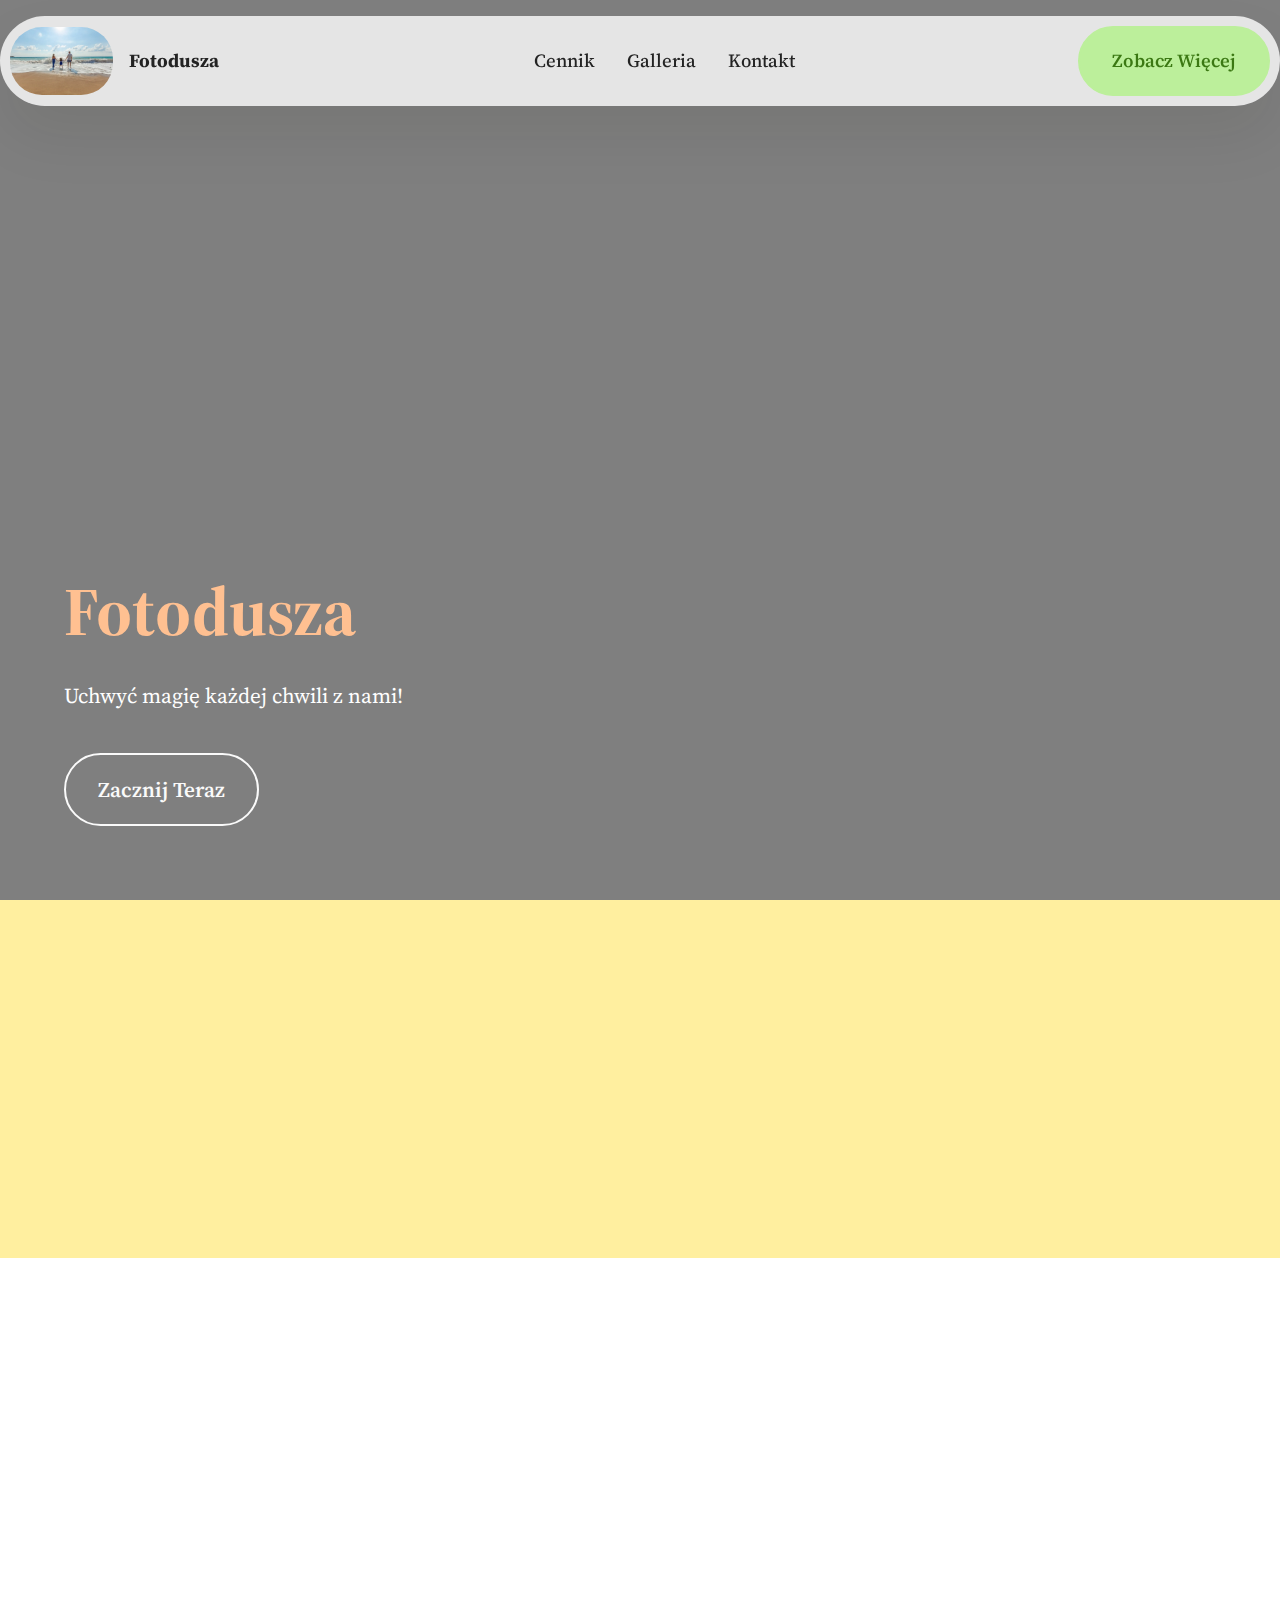
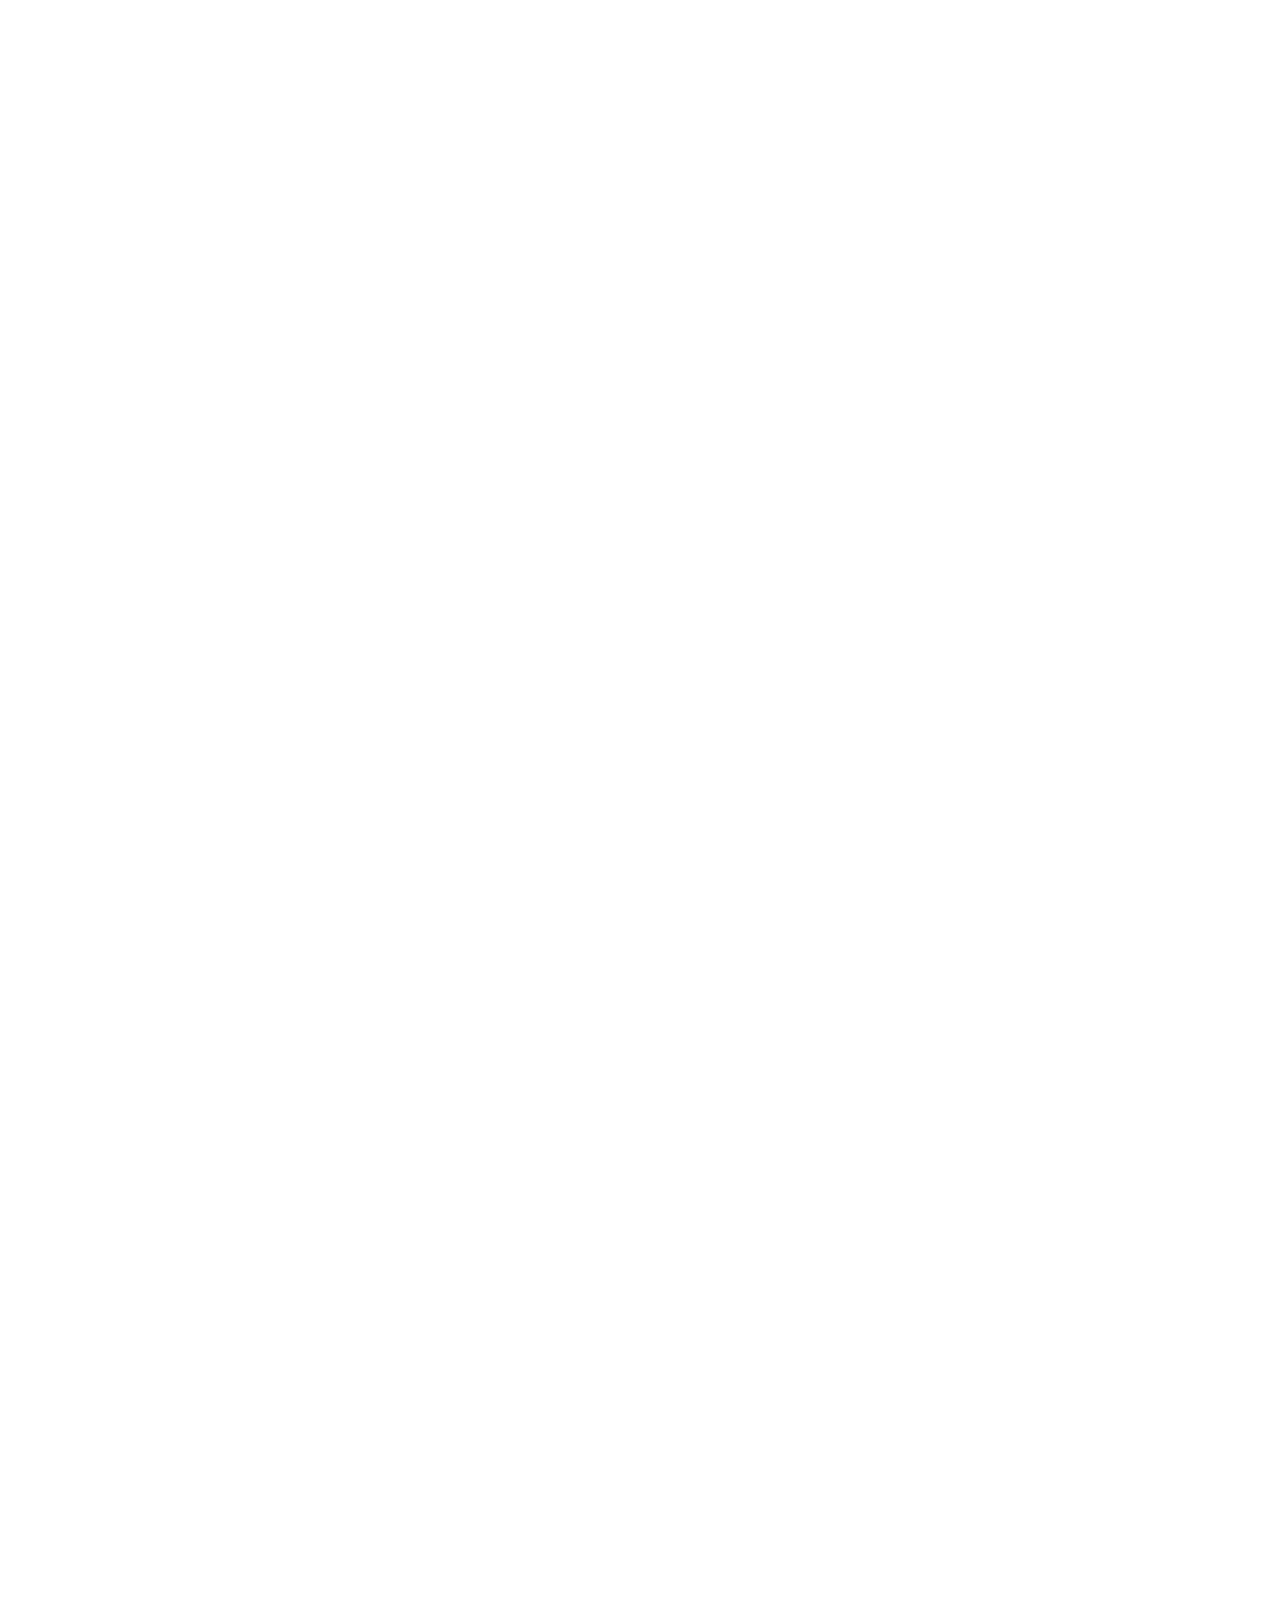
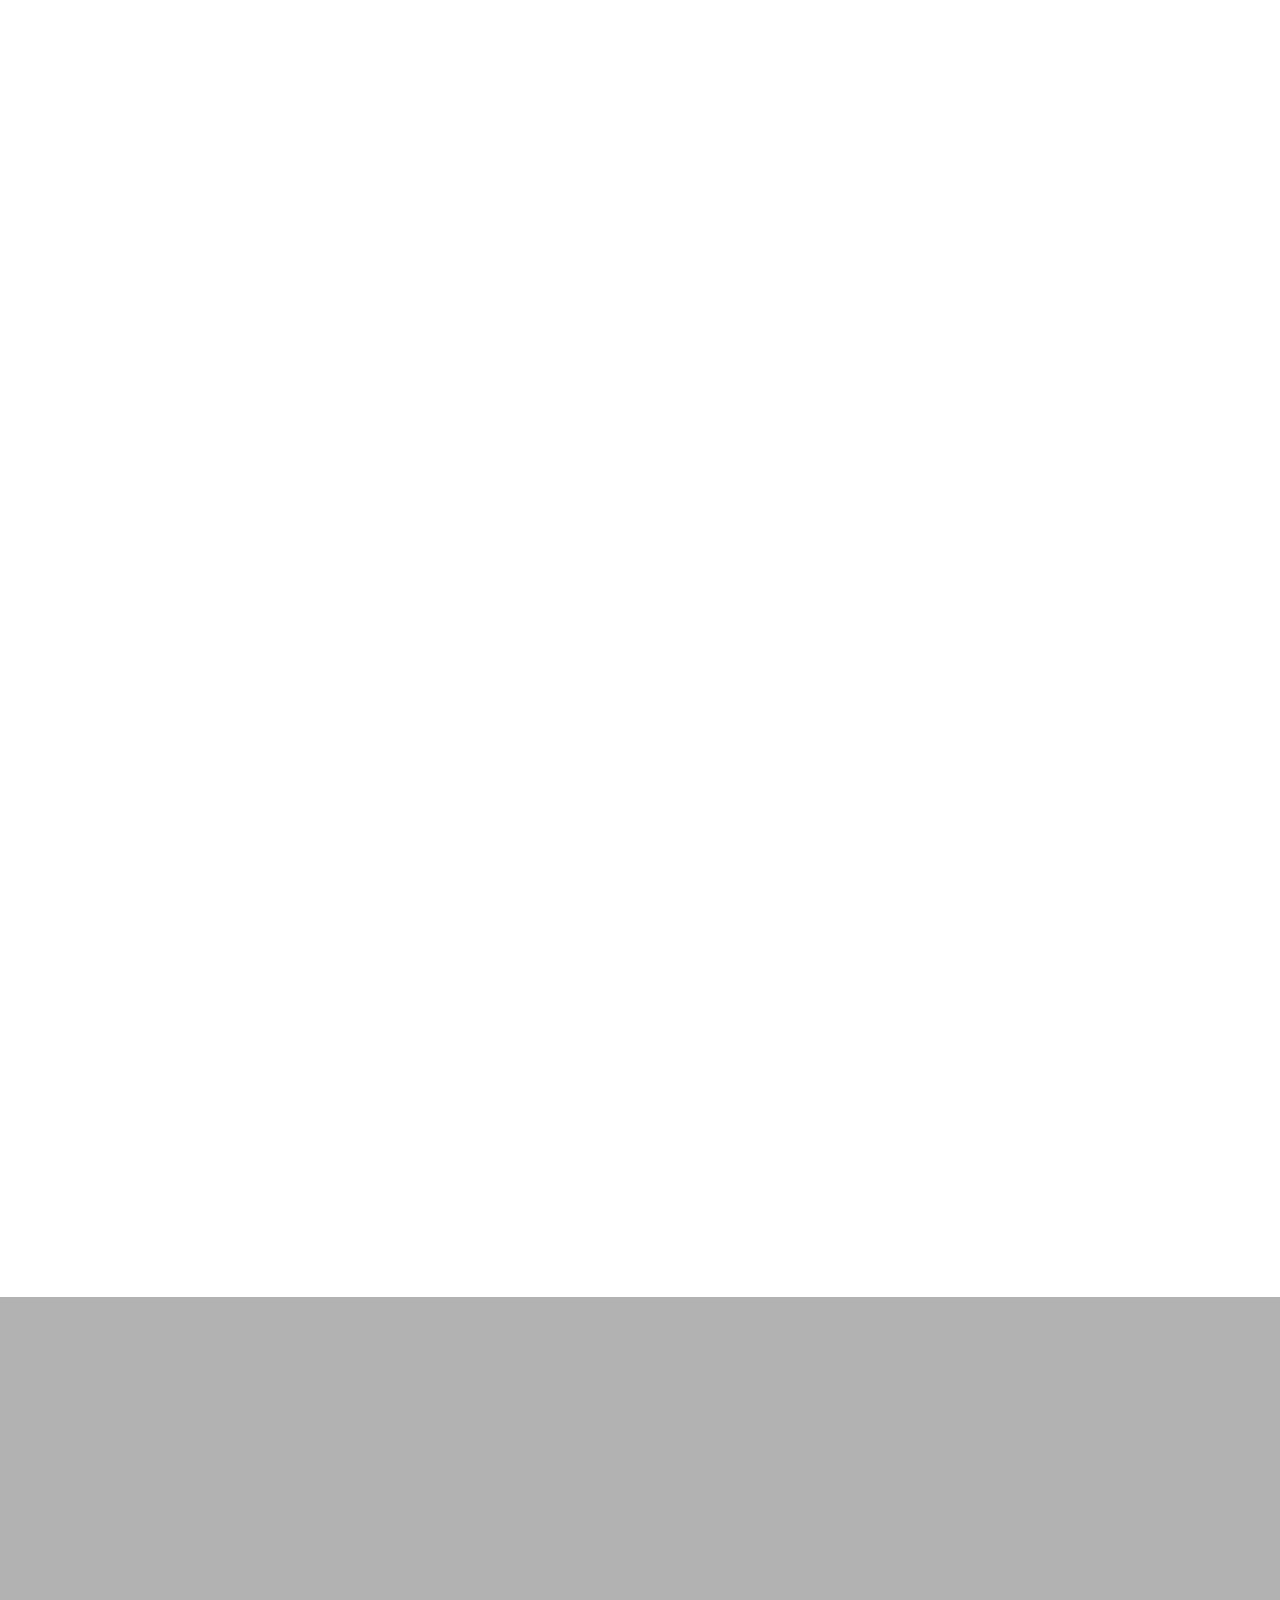
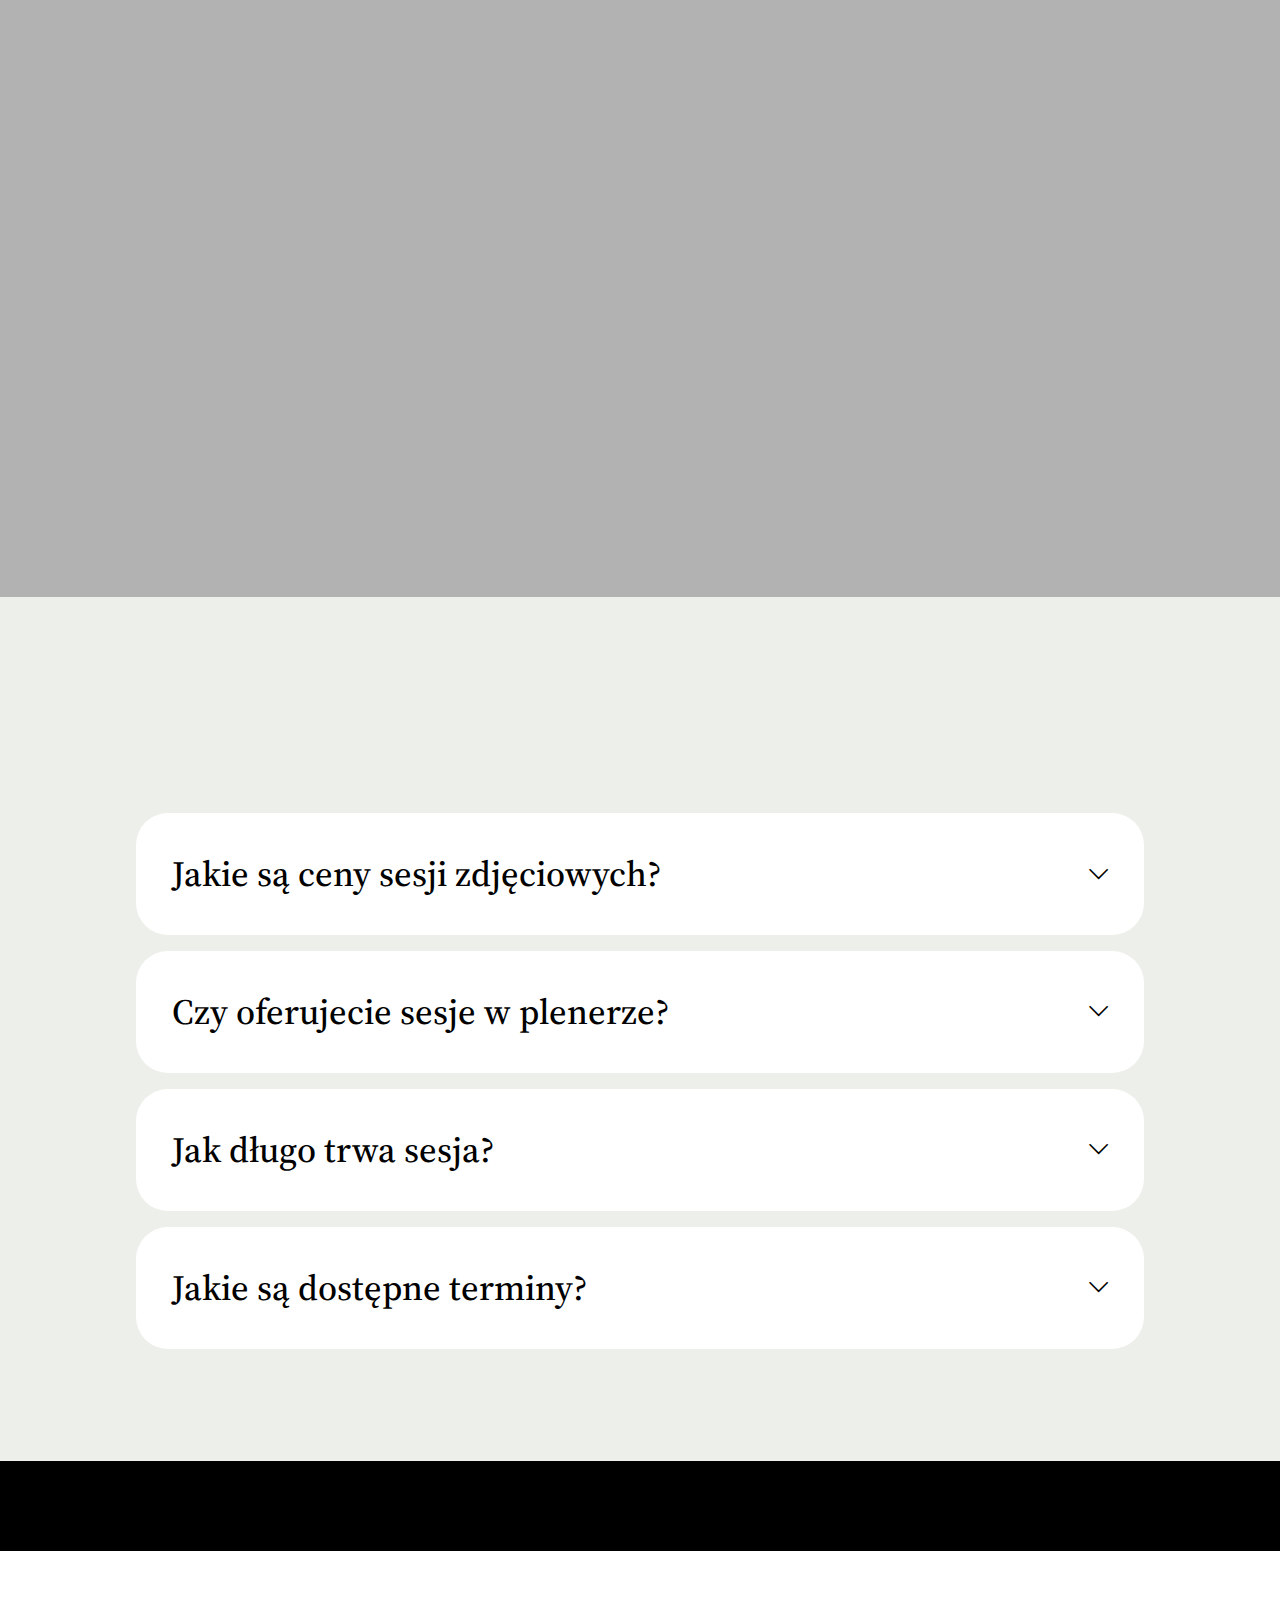
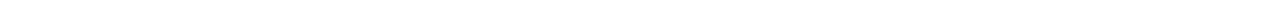
==== commit 255525c3: "create github pages" ====
--- a/index.html
+++ b/index.html
@@ -21,7 +21,7 @@
   <link rel="stylesheet" href="assets/theme/css/style.css">
   <link rel="preload" href="https://fonts.googleapis.com/css2?family=Source+Serif+4:wght@400;700&display=swap&display=swap" as="style" onload="this.onload=null;this.rel='stylesheet'">
   <noscript><link rel="stylesheet" href="https://fonts.googleapis.com/css2?family=Source+Serif+4:wght@400;700&display=swap&display=swap"></noscript>
-  <link rel="preload" as="style" href="assets/mobirise/css/mbr-additional.css?v=KzySfZ"><link rel="stylesheet" href="assets/mobirise/css/mbr-additional.css?v=KzySfZ" type="text/css">
+  <link rel="preload" as="style" href="assets/mobirise/css/mbr-additional.css?v=M3mgCl"><link rel="stylesheet" href="assets/mobirise/css/mbr-additional.css?v=M3mgCl" type="text/css">
 
   
   
@@ -194,7 +194,7 @@
       <div class="item features-image col-12 col-md-6 col-lg-3">
         <div class="item-wrapper">
           <div class="item-img mb-3">
-            <img src="assets/images/dsc02125-646x1034.webp" alt="Mobirise Website Builder" title="" data-slide-to="1" data-bs-slide-to="1">
+            <img src="assets/images/dsc02125-2-646x1034.webp" alt="Mobirise Website Builder" title="" data-slide-to="1" data-bs-slide-to="1">
           </div>
           <div class="item-content align-left">
             <h5 class="item-title mbr-fonts-style mb-2 mt-0 display-5">
@@ -264,16 +264,16 @@
 							</div>
 						</div>
 					</div>
-					<div id="bootstrap-accordion_8" class="panel-group accordionStyles accordion" role="tablist" aria-multiselectable="true">
+					<div id="bootstrap-accordion_12" class="panel-group accordionStyles accordion" role="tablist" aria-multiselectable="true">
 						<div class="card">
 							<div class="card-header" role="tab" id="headingOne">
-								<a role="button" class="panel-title collapsed" data-toggle="collapse" data-bs-toggle="collapse" data-core="" href="#collapse1_8" aria-expanded="false" aria-controls="collapse1">
+								<a role="button" class="panel-title collapsed" data-toggle="collapse" data-bs-toggle="collapse" data-core="" href="#collapse1_12" aria-expanded="false" aria-controls="collapse1">
 									<h6 class="panel-title-edit mbr-semibold mbr-fonts-style mb-0 display-5">Jakie są ceny sesji zdjęciowych?
 									</h6>
 									<span class="sign mbr-iconfont mobi-mbri-arrow-down"></span>
 								</a>
 							</div>
-							<div id="collapse1_8" class="panel-collapse noScroll collapse" role="tabpanel" aria-labelledby="headingOne" data-parent="#accordion" data-bs-parent="#bootstrap-accordion_8">
+							<div id="collapse1_12" class="panel-collapse noScroll collapse" role="tabpanel" aria-labelledby="headingOne" data-parent="#accordion" data-bs-parent="#bootstrap-accordion_12">
 								<div class="panel-body">
 									<p class="mbr-fonts-style panel-text display-7">Ceny zaczynają się od 200 zł za sesję.</p>
 								</div>
@@ -281,13 +281,13 @@
 						</div>
 						<div class="card">
 							<div class="card-header" role="tab" id="headingOne">
-								<a role="button" class="panel-title collapsed" data-toggle="collapse" data-bs-toggle="collapse" data-core="" href="#collapse2_8" aria-expanded="false" aria-controls="collapse2">
+								<a role="button" class="panel-title collapsed" data-toggle="collapse" data-bs-toggle="collapse" data-core="" href="#collapse2_12" aria-expanded="false" aria-controls="collapse2">
 									<h6 class="panel-title-edit mbr-semibold mbr-fonts-style mb-0 display-5">Czy oferujecie sesje w plenerze?
 									</h6>
 									<span class="sign mbr-iconfont mobi-mbri-arrow-down"></span>
 								</a>
 							</div>
-							<div id="collapse2_8" class="panel-collapse noScroll collapse" role="tabpanel" aria-labelledby="headingOne" data-parent="#accordion" data-bs-parent="#bootstrap-accordion_8">
+							<div id="collapse2_12" class="panel-collapse noScroll collapse" role="tabpanel" aria-labelledby="headingOne" data-parent="#accordion" data-bs-parent="#bootstrap-accordion_12">
 								<div class="panel-body">
 									<p class="mbr-fonts-style panel-text display-7">Oczywiście! Plener to nasza specjalność.</p>
 								</div>
@@ -295,13 +295,13 @@
 						</div>
 						<div class="card">
 							<div class="card-header" role="tab" id="headingOne">
-								<a role="button" class="panel-title collapsed" data-toggle="collapse" data-bs-toggle="collapse" data-core="" href="#collapse3_8" aria-expanded="false" aria-controls="collapse3">
+								<a role="button" class="panel-title collapsed" data-toggle="collapse" data-bs-toggle="collapse" data-core="" href="#collapse3_12" aria-expanded="false" aria-controls="collapse3">
 									<h6 class="panel-title-edit mbr-semibold mbr-fonts-style mb-0 display-5">Jak długo trwa sesja?
 									</h6>
 									<span class="sign mbr-iconfont mobi-mbri-arrow-down"></span>
 								</a>
 							</div>
-							<div id="collapse3_8" class="panel-collapse noScroll collapse" role="tabpanel" aria-labelledby="headingOne" data-parent="#accordion" data-bs-parent="#bootstrap-accordion_8">
+							<div id="collapse3_12" class="panel-collapse noScroll collapse" role="tabpanel" aria-labelledby="headingOne" data-parent="#accordion" data-bs-parent="#bootstrap-accordion_12">
 								<div class="panel-body">
 									<p class="mbr-fonts-style panel-text display-7">Sesja trwa zazwyczaj 1-2 godziny.</p>
 								</div>
@@ -309,13 +309,13 @@
 						</div>
 						<div class="card">
 							<div class="card-header" role="tab" id="headingOne">
-								<a role="button" class="panel-title collapsed" data-toggle="collapse" data-bs-toggle="collapse" data-core="" href="#collapse4_8" aria-expanded="false" aria-controls="collapse4">
+								<a role="button" class="panel-title collapsed" data-toggle="collapse" data-bs-toggle="collapse" data-core="" href="#collapse4_12" aria-expanded="false" aria-controls="collapse4">
 									<h6 class="panel-title-edit mbr-semibold mbr-fonts-style mb-0 display-5">Jakie są dostępne terminy?
 									</h6>
 									<span class="sign mbr-iconfont mobi-mbri-arrow-down"></span>
 								</a>
 							</div>
-							<div id="collapse4_8" class="panel-collapse noScroll collapse" role="tabpanel" aria-labelledby="headingOne" data-parent="#accordion" data-bs-parent="#bootstrap-accordion_8">
+							<div id="collapse4_12" class="panel-collapse noScroll collapse" role="tabpanel" aria-labelledby="headingOne" data-parent="#accordion" data-bs-parent="#bootstrap-accordion_12">
 								<div class="panel-body">
 									<p class="mbr-fonts-style panel-text display-7">Terminy są elastyczne, dostosujemy je do Ciebie.</p>
 								</div>
@@ -343,7 +343,7 @@
             </div>
         </div>
     </div>
-</section><section class="display-7" style="padding: 0;align-items: center;justify-content: center;flex-wrap: wrap;    align-content: center;display: flex;position: relative;height: 4rem;"><a href="https://mobiri.se/3662312" style="flex: 1 1;height: 4rem;position: absolute;width: 100%;z-index: 1;"><img alt="" style="height: 4rem;" src="[data-uri]"></a><p style="margin: 0;text-align: center;" class="display-7">&#8204;</p><a style="z-index:1" href="https://mobirise.com/builder/ai-website-creator.html">AI Website Creator</a></section><script src="assets/bootstrap/js/bootstrap.bundle.min.js"></script>  <script src="assets/parallax/jarallax.js"></script>  <script src="assets/smoothscroll/smooth-scroll.js"></script>  <script src="assets/ytplayer/index.js"></script>  <script src="assets/dropdown/js/navbar-dropdown.js"></script>  <script src="assets/vimeoplayer/player.js"></script>  <script src="assets/scrollgallery/scroll-gallery.js"></script>  <script src="assets/mbr-switch-arrow/mbr-switch-arrow.js"></script>  <script src="assets/theme/js/script.js"></script>  
+</section><section class="display-7" style="padding: 0;align-items: center;justify-content: center;flex-wrap: wrap;    align-content: center;display: flex;position: relative;height: 4rem;"><a href="https://mobiri.se/3662312" style="flex: 1 1;height: 4rem;position: absolute;width: 100%;z-index: 1;"><img alt="" style="height: 4rem;" src="[data-uri]"></a><p style="margin: 0;text-align: center;" class="display-7">&#8204;</p><a style="z-index:1" href="https://mobirise.com/drag-drop-website-builder.html">Drag & Drop Website Builder</a></section><script src="assets/bootstrap/js/bootstrap.bundle.min.js"></script>  <script src="assets/parallax/jarallax.js"></script>  <script src="assets/smoothscroll/smooth-scroll.js"></script>  <script src="assets/ytplayer/index.js"></script>  <script src="assets/dropdown/js/navbar-dropdown.js"></script>  <script src="assets/vimeoplayer/player.js"></script>  <script src="assets/scrollgallery/scroll-gallery.js"></script>  <script src="assets/mbr-switch-arrow/mbr-switch-arrow.js"></script>  <script src="assets/theme/js/script.js"></script>  
   
   
   <input name="animation" type="hidden">
--- a/assets/mobirise/css/mbr-additional.css
+++ b/assets/mobirise/css/mbr-additional.css
@@ -3572,9 +3572,6 @@
 .cid-uyliUuKbkC img,
 .cid-uyliUuKbkC .item-img {
   width: 100%;
-  height: 100%;
-  height: 400px;
-  object-fit: cover;
 }
 .cid-uyliUuKbkC .item:focus,
 .cid-uyliUuKbkC span:focus {
--- a/assets/mobirise/css/mbr-additional.css
+++ b/assets/mobirise/css/mbr-additional.css
@@ -3572,9 +3572,6 @@
 .cid-uyliUuKbkC img,
 .cid-uyliUuKbkC .item-img {
   width: 100%;
-  height: 100%;
-  height: 400px;
-  object-fit: cover;
 }
 .cid-uyliUuKbkC .item:focus,
 .cid-uyliUuKbkC span:focus {
